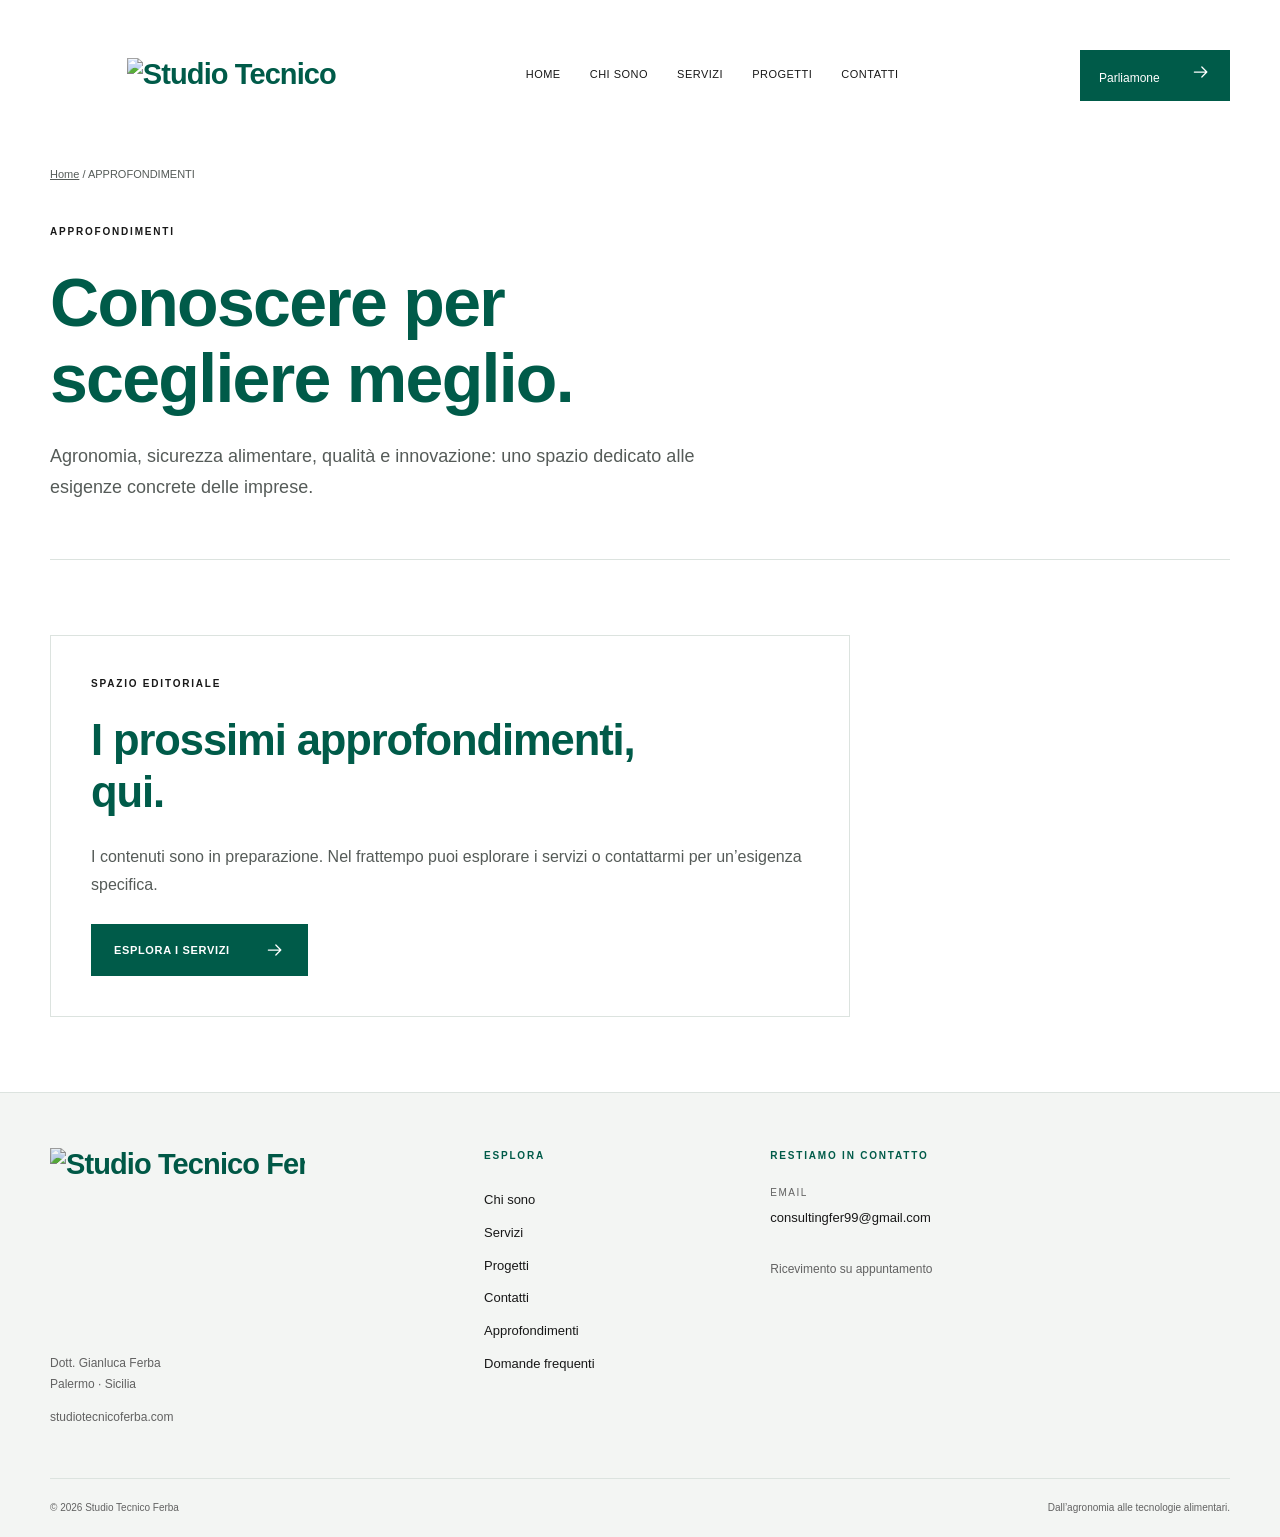
==== approfondimenti/index.html @ 1fe5cc08 "Add static page: approfondimenti" ====
<!doctype html><html lang="it"><head><meta charset="utf-8"><meta name="viewport" content="width=device-width,initial-scale=1"><title>Approfondimenti | Studio Tecnico Ferba</title><meta name="description" content="Studio Tecnico Ferba a Palermo: dall’agronomia alle tecnologie alimentari. Consulenza tecnica, HACCP, qualità, finanza agevolata e sviluppo di prodotto con il Dott. Gianluca Ferba."><meta name="robots" content="index,follow"><meta name="theme-color" content="#005b49"><link rel="icon" href="../media/ferba-icon.png" type="image/png"><link rel="stylesheet" href="../style.css"></head><body><a class="skip" href="#contenuto">Vai al contenuto</a><header><div class="header wrap"><a class="brand official-header" href="../" aria-label="Studio Tecnico Ferba — Home"><img class="brand-symbol" src="../media/ferba-simbolo.webp" alt=""><img class="brand-name" src="../media/ferba-nome.webp" alt="Studio Tecnico Ferba"></a><nav aria-label="Navigazione principale"><a href="../">Home</a><a href="../chi-sono/">Chi sono</a><a href="../servizi/">Servizi</a><a href="../progetti/">Progetti</a><a href="../contatti/">Contatti</a></nav><a class="header-cta" href="../contatti/">Parliamone <span aria-hidden="true"><svg class="arrow-icon" viewBox="0 0 24 24" fill="none" stroke="currentColor" stroke-width="1.5" stroke-linecap="round" stroke-linejoin="round" aria-hidden="true" focusable="false"><path d="M4 12h15m-6-6 6 6-6 6"/></svg></span></a><details class="mobile"><summary>Menu</summary><nav aria-label="Navigazione mobile"><a href="../">Home</a><a href="../chi-sono/">Chi sono</a><a href="../servizi/">Servizi</a><a href="../progetti/">Progetti</a><a href="../contatti/">Contatti</a><a href="../faq/">FAQ</a></nav></details></div></header><main id="contenuto"><section class="wrap intro"><div class="breadcrumb"><a href="../">Home</a> / APPROFONDIMENTI</div><span class="eyebrow">APPROFONDIMENTI</span><h1>Conoscere per<br>scegliere meglio.</h1><p>Agronomia, sicurezza alimentare, qualità e innovazione: uno spazio dedicato alle esigenze concrete delle imprese.</p></section><section class="wrap section compact"><div class="editorial-note"><span class="eyebrow">SPAZIO EDITORIALE</span><h2>I prossimi approfondimenti,<br>qui.</h2><p>I contenuti sono in preparazione. Nel frattempo puoi esplorare i servizi o contattarmi per un’esigenza specifica.</p><a class="button" href="../servizi/">Esplora i servizi <span aria-hidden="true"><svg class="arrow-icon" viewBox="0 0 24 24" fill="none" stroke="currentColor" stroke-width="1.5" stroke-linecap="round" stroke-linejoin="round" aria-hidden="true" focusable="false"><path d="M4 12h15m-6-6 6 6-6 6"/></svg></span></a></div></section></main><footer><div class="wrap foot"><div><a class="brand official-footer" href="../" aria-label="Studio Tecnico Ferba — Home"><img src="../media/ferba-logo.webp" width="720" height="509" alt="Studio Tecnico Ferba, studio agroalimentare. Agronomia, tecnologie alimentari e consulenza." loading="lazy"></a><p>Dott. Gianluca Ferba<br>Palermo · Sicilia</p><p class="site-domain">studiotecnicoferba.com</p></div><div><span class="eyebrow">ESPLORA</span><a class="" href="../chi-sono/">Chi sono</a><a class="" href="../servizi/">Servizi</a><a class="" href="../progetti/">Progetti</a><a class="" href="../contatti/">Contatti</a><a class="" href="./">Approfondimenti</a><a class="" href="../faq/">Domande frequenti</a></div><div><span class="eyebrow">RESTIAMO IN CONTATTO</span><span class="contact-label">EMAIL</span><a class="" href="mailto:consultingfer99@gmail.com">consultingfer99@gmail.com</a><p>Ricevimento su appuntamento</p></div></div><div class="wrap foot-bottom">© 2026 Studio Tecnico Ferba<span>Dall’agronomia alle tecnologie alimentari.</span></div></footer></body></html>
---- style.css ----
:root{--green:#181818;--ink:#181818;--paper:#ffffff;--gold:#181818;--line:#e4e4e4;--muted:#626262}*{box-sizing:border-box}body{margin:0;background:var(--paper);color:var(--ink);font-family:Arial,Helvetica,sans-serif;font-size:16px;line-height:1.65}a{color:inherit;text-decoration:none}a,summary{ -webkit-tap-highlight-color:transparent}a:focus-visible,summary:focus-visible{outline:3px solid var(--gold);outline-offset:6px}h1,h2,h3,p{margin:0}p{color:var(--muted)}p+p{margin-top:20px}h1,h2,h3{font-weight:500;line-height:1.12;letter-spacing:-.045em}h2{font-size:clamp(30px,3.5vw,46px)}h3{font-size:26px;letter-spacing:-.03em}.wrap{width:min(1180px,calc(100% - 96px));margin-inline:auto}.eyebrow{font-size:10px;font-weight:700;letter-spacing:.15em;display:block;line-height:1.6}.eyebrow+h2{margin-top:22px}header{border-bottom:1px solid var(--line)}.header{height:105px;display:flex;align-items:center;justify-content:space-between;gap:20px}.brand{font-size:29px;font-weight:600;letter-spacing:-1.2px;line-height:1.15;white-space:nowrap}.brand span{display:block;font-size:7px;letter-spacing:1.4px;margin-top:9px;font-weight:500}.header nav{display:flex;gap:25px;font-size:12px}.header nav a{padding:10px 0}.header nav a[aria-current]{border-bottom:1px solid var(--green)}.header-cta{font-size:12px;background:var(--green);color:white;padding:12px 21px}.header-cta span{margin-left:28px}.mobile{display:none}.hero{padding-top:60px}.dot{display:inline-block;width:6px;height:6px;background:var(--gold);border-radius:50%;margin-right:7px}.hero h1{font-size:clamp(90px,11.5vw,164px);letter-spacing:-.075em;line-height:.94;margin:35px 0 43px;color:var(--green);font-weight:500}.hero h1 em{font-family:Georgia,serif;font-weight:400;letter-spacing:-.065em}.hero-bottom{display:grid;grid-template-columns:1fr 1fr;gap:80px;align-items:start}.hero-bottom h2{font-size:27px;line-height:1.35;letter-spacing:-.025em}.hero-bottom p{font-size:15px;max-width:480px}.button{display:inline-flex;align-items:center;gap:35px;padding:16px 23px;background:var(--green);color:#fff;font-size:12px;font-weight:600;line-height:1.5}.button:hover,.header-cta:hover{background:#181818}.button span{font-size:18px}.hero-bottom .button{margin-top:25px}.text-link{display:inline-block;font-size:12px;font-weight:600;padding:12px 0;border-bottom:1px solid var(--line)}.hero-bottom .text-link{margin-left:24px}.hero-index{display:flex;gap:40px;border-top:1px solid var(--line);border-bottom:1px solid var(--line);padding:20px 0;margin-top:54px;font-size:9px;font-weight:600;letter-spacing:.13em}.index-end{margin-left:auto;color:var(--muted)}.section{padding-block:90px}.section-head{display:flex;justify-content:space-between;align-items:end;gap:60px;margin-bottom:40px}.section-head>p{max-width:300px;font-size:14px}.cards{display:grid;grid-template-columns:repeat(3,1fr);gap:18px}.service{border:1px solid var(--line);padding:30px;display:flex;flex-direction:column;min-height:340px;transition:background .2s,border-color .2s}.service:hover{background:#ffffff;border-color:var(--green)}.number{font-size:10px;letter-spacing:.12em;color:var(--muted)}.service h3{margin:30px 0 18px;max-width:240px}.service p{font-size:13px;line-height:1.8}.more{font-size:11px;margin-top:auto;padding-top:30px;display:flex;justify-content:space-between;align-items:center}.more b{font-size:23px;font-weight:400}.innovation{background:var(--green);color:var(--paper);padding:80px 0}.innovation p,.innovation .number{color:#dddddd}.innovation .eyebrow{color:#181818}.specialties{display:grid;grid-template-columns:1fr 1fr;gap:60px;margin-top:55px}.specialties>a{display:flex;gap:28px;border-top:1px solid #181818;padding-top:27px}.specialties h3{font-size:25px;line-height:1.25;margin-bottom:20px}.specialties h3 span{float:right;margin-left:20px}.specialties p{font-size:14px}.steps{display:grid;grid-template-columns:repeat(3,1fr);gap:45px}.steps>div{border-top:1px solid var(--line);padding-top:23px}.steps h3{margin:20px 0 15px}.steps p{font-size:14px}.profile{background:#ffffff;display:grid;grid-template-columns:1fr 1fr;gap:70px;padding:55px}.profile p{font-size:15px}.profile .text-link{margin-top:20px;border-color:#e4e4e4}.sectors{display:flex;flex-wrap:wrap;gap:12px}.sectors span{border:1px solid var(--line);border-radius:2px;padding:12px 20px;font-size:13px}.questions{display:grid;grid-template-columns:1fr 1.15fr;gap:80px;padding-top:0}.questions .text-link{margin-top:20px}.faq details{border-bottom:1px solid var(--line)}.faq summary{font-size:15px;cursor:pointer;list-style:none;padding:22px 0;display:flex;justify-content:space-between;gap:20px;line-height:1.5}.faq summary::-webkit-details-marker{display:none}.faq summary span{font-size:23px;font-weight:400}.faq details[open] summary span{transform:rotate(45deg)}.faq details p{padding:0 32px 22px 0;font-size:14px}.cta{border-top:1px solid var(--line);padding-block:70px;display:flex;justify-content:space-between;align-items:center;gap:40px}.cta p{margin-top:22px;font-size:14px}.cta .button{flex-shrink:0}footer{background:#181818;color:var(--paper);padding-top:55px}.foot{display:grid;grid-template-columns:1.4fr 1fr 1fr;gap:40px;padding-bottom:50px}.foot>div>a:not(.brand){display:block;font-size:13px;padding:5px 0}.foot .eyebrow{margin-bottom:20px;color:#dddddd}.foot p{font-size:12px;margin-top:25px;color:#dddddd}.foot-bottom{border-top:1px solid #181818;display:flex;justify-content:space-between;padding-block:20px;font-size:10px;color:#dddddd}.breadcrumb{font-size:11px;color:var(--muted);margin-bottom:40px}.breadcrumb a{text-decoration:underline}.intro{padding-top:30px;padding-bottom:65px;border-bottom:1px solid var(--line)}.intro h1{font-size:clamp(45px,6vw,80px);max-width:950px;color:var(--green);margin:24px 0}.intro>p{max-width:700px;font-size:18px}.compact{padding-top:60px}.detail{display:grid;grid-template-columns:1fr 1fr;gap:95px}.detail h2{margin-bottom:25px}.detail h3{margin-top:35px;margin-bottom:14px}.detail p{font-size:16px}.scope>div{display:flex;gap:24px;padding:23px 0;border-bottom:1px solid var(--line)}.scope>div span{font-size:11px;color:var(--muted);padding-top:5px}.scope>.eyebrow{margin-bottom:15px}.related{border-top:1px solid var(--line);padding-block:35px;display:flex;flex-wrap:wrap;gap:20px;align-items:center}.related h3{font-size:20px;margin-right:20px}.related a{font-size:12px;text-decoration:underline}.faq-page{max-width:850px;padding-block:55px 90px}.contact-grid{display:grid;grid-template-columns:1fr 1fr;gap:24px;margin-top:50px}.contact-card{background:var(--green);color:var(--paper);padding:38px}.contact-card:nth-child(2){background:#ffffff;color:var(--green)}.contact-card h2{font-size:27px;margin:35px 0 25px}.contact-card h2 span{float:right}.contact-card p{color:inherit;font-size:18px;overflow-wrap:anywhere}.editorial-note{padding:40px;background:#ffffff;max-width:800px}.editorial-note p{margin:25px 0}.skip{position:absolute;left:15px;top:-100px;background:white;padding:12px;z-index:10}.skip:focus{top:10px}@media(min-width:1500px){.hero{padding-top:80px}}@media(max-width:1050px){.header nav{gap:15px}.brand{font-size:25px}.brand span{font-size:6px}.header-cta{display:none}.hero-bottom{gap:35px}.hero-bottom .text-link{margin-left:0;display:table}.service{padding:24px}.wrap{width:calc(100% - 64px)}}@media(max-width:720px){.wrap{width:calc(100% - 40px)}.header{height:85px}.header>nav{display:none}.mobile{display:block;font-size:13px}.mobile summary{padding:12px;cursor:pointer}.mobile nav{position:absolute;top:76px;left:0;right:0;padding:25px;background:var(--paper);border-bottom:1px solid var(--line);z-index:5;flex-direction:column;gap:8px}.hero{padding-top:40px}.hero h1{font-size:clamp(76px,16vw,115px);margin:30px 0}.hero-bottom{grid-template-columns:1fr;gap:24px}.hero-bottom h2{font-size:24px}.hero-bottom p{font-size:15px}.hero-bottom .text-link{display:inline-block;margin-left:18px}.hero-index{gap:18px;font-size:8px;letter-spacing:.06em;margin-top:35px}.index-end{display:none}.section{padding-block:55px}.section-head{display:block;margin-bottom:30px}.section-head>p{margin-top:22px;max-width:100%}.cards,.specialties,.steps,.profile,.questions,.detail,.contact-grid{grid-template-columns:1fr}.cards{gap:15px}.service{min-height:285px;padding:25px}.service h3{max-width:none;margin-top:20px}.innovation{padding-block:55px}.specialties{gap:35px;margin-top:35px}.steps{gap:28px}.profile{gap:25px;padding:30px}.questions{gap:25px;padding-top:10px}.cta{padding-block:50px;display:block}.cta .button{margin-top:28px}.foot{grid-template-columns:1fr 1fr;gap:35px}.foot>div:first-child{grid-column:1/-1}.foot>div:last-child{overflow-wrap:anywhere}.intro h1{font-size:48px}.intro>p{font-size:16px}.intro{padding-bottom:40px}.breadcrumb{margin-bottom:28px;font-size:10px}.detail{gap:32px}.contact-card{padding:28px}.contact-card h2{font-size:24px}.contact-card p{font-size:16px}.related{padding-block:30px}.related h3{width:100%}.editorial-note{padding:28px}.faq-page{padding-block:30px 50px}}@media(prefers-reduced-motion:reduce){*{transition:none!important}}

/* Studio Tecnico Ferba — technical editorial identity */
.brand{font-size:26px;letter-spacing:-1px}.brand span{font-size:8px;letter-spacing:1.25px}.header nav{gap:22px}.hero{position:relative;background-image:linear-gradient(to right,rgba(0,0,0,.025) 1px,transparent 1px);background-size:calc(100% / 12) 100%}.hero h1{font-size:clamp(65px,7.8vw,104px);line-height:1.02;letter-spacing:-.06em;margin:32px 0 38px;font-weight:500}.hero h1 em{font-family:inherit;font-style:normal;font-weight:400;letter-spacing:inherit;color:#626262}.hero-bottom{padding-top:25px;border-top:1px solid var(--line)}.hero-bottom h2{font-size:25px}.hero-index{gap:28px;background:var(--paper)}.service{background:#fff;border-top:2px solid #181818}.service .number{font-family:monospace;color:#626262}.number{font-family:monospace}.dot{border-radius:0;background:#181818}.foot{grid-template-columns:1.2fr .75fr 1.4fr}.foot>div{min-width:0}.foot>div>a:not(.brand){overflow-wrap:anywhere}.foot .site-domain{margin-top:12px}.contact-label{display:block;font-size:10px;letter-spacing:.15em;color:#dddddd;margin-top:12px}.foot-bottom span{margin-left:20px;text-align:right}.contact-card p{font-size:17px;overflow-wrap:anywhere}.contact-card .eyebrow{letter-spacing:.1em}.intro h1{font-weight:500}.intro{background-image:linear-gradient(to right,rgba(0,0,0,.02) 1px,transparent 1px);background-size:calc(100% / 12) 100%}
@media(max-width:1050px){.brand{font-size:24px}.brand span{font-size:7px}.hero-index{gap:20px;letter-spacing:.06em}.hero-index .index-end{display:none}.foot{grid-template-columns:1fr 1fr}.foot>div:last-child{grid-column:1/-1}}
@media(max-width:720px){.brand{font-size:22px}.brand span{font-size:6.5px;letter-spacing:1px}.hero h1{font-size:clamp(38px,8.7vw,62px);line-height:1.08;letter-spacing:-.055em}.hero-bottom{padding-top:23px}.hero-bottom h2{font-size:23px}.hero-index{display:grid;grid-template-columns:1fr;gap:9px;font-size:9px;padding-block:17px}.hero-bottom .text-link{margin-left:0;display:table}.foot{grid-template-columns:1fr}.foot>div:first-child,.foot>div:last-child{grid-column:auto}.foot-bottom{gap:16px;font-size:9px}.foot-bottom span{max-width:155px}.contact-card p{font-size:16px}.hero{padding-top:32px}}

.contact-grid{grid-template-columns:1fr}.contact-grid .contact-card{max-width:760px;width:100%}

/* Service pictograms and geometric card framing */
.card-top{display:flex;align-items:flex-start;justify-content:space-between;gap:18px;position:relative;z-index:1}.card-top .number{font-size:9px;margin-top:8px;letter-spacing:.09em}.card-icon{display:inline-flex;align-items:center;justify-content:center;width:76px;height:76px;flex:0 0 76px;background:#ffffff;border:1px solid #e4e4e4;color:#181818;border-radius:18px 4px 18px 4px}.card-icon svg{width:44px;height:44px;display:block}.service{position:relative;overflow:hidden;min-height:390px}.service::before{content:"";position:absolute;width:145px;height:145px;border:1px solid #e4e4e4;border-radius:50%;top:-76px;right:-50px;pointer-events:none}.service::after{content:"";position:absolute;width:109px;height:109px;border:1px solid #ffffff;border-radius:50%;top:-58px;right:-32px;pointer-events:none}.service h3{margin-top:28px}.service:hover .card-icon{background:#ffffff;border-color:#e4e4e4}.specialties>a{position:relative;gap:24px}.specialty-symbol{display:flex;flex-direction:column;gap:16px;align-items:center}.specialties .card-icon{background:#181818;border-color:#181818;color:#dddddd}.specialties h3{margin-top:5px}.specialties .number{font-size:11px;color:#dddddd}.contact-card{position:relative;overflow:hidden}.contact-card>.card-icon{float:right;margin-left:20px;margin-bottom:16px;background:#181818;border-color:#181818;color:#dddddd}.contact-card .eyebrow{padding-top:10px}.contact-card h2{clear:both;padding-top:10px}.contact-card::after{content:"";position:absolute;width:220px;height:220px;border:1px solid #181818;border-radius:50%;right:-123px;bottom:-140px;pointer-events:none}
@media(max-width:720px){.service{min-height:340px}.card-icon{width:64px;height:64px;flex-basis:64px;border-radius:15px 4px 15px 4px}.card-icon svg{width:38px;height:38px}.specialties>a{gap:18px}.specialties h3{font-size:23px}.card-top .number{margin-top:6px}.contact-card>.card-icon{width:56px;height:56px;flex-basis:56px;margin-left:12px}.contact-card .eyebrow{font-size:9px;letter-spacing:.06em}}

/* Monochrome identity: white surfaces, restrained black details */
:root{--green:#181818;--ink:#181818;--paper:#ffffff;--gold:#181818;--line:#e4e4e4;--muted:#626262}
body,header,.hero,.intro,.profile,.editorial-note,.innovation,footer{background:#fff;color:#181818}.hero,.intro{background-image:none}.hero h1,.hero h1 em{color:#181818}.innovation{border-block:1px solid var(--line)}.innovation p,.innovation .number{color:var(--muted)}.innovation .eyebrow{color:#181818}.specialties>a{border-color:var(--line)}.specialties .card-icon,.card-icon,.contact-card>.card-icon{background:#fff;color:#181818;border-color:#d5d5d5}.specialties .number{color:var(--muted)}.service{border:1px solid #dedede;border-top:2px solid #181818}.service:hover{background:#fafafa;border-color:#bcbcbc}.service:hover .card-icon{background:#f6f6f6;border-color:#181818}.service .number{color:#626262}.service::before,.service::after{border-color:#ededed}.profile{border:1px solid var(--line)}.profile .text-link{border-color:var(--line)}.contact-card,.contact-card:nth-child(2){background:#fff;color:#181818;border:1px solid #dedede}.contact-card::after{border-color:#e8e8e8}.contact-card:hover{border-color:#181818}.foot .eyebrow,.foot p,.contact-label,.foot-bottom{color:#626262}.foot-bottom{border-color:var(--line)}footer{border-top:1px solid var(--line)}.button,.header-cta{background:#181818;color:#fff}.button:hover,.header-cta:hover{background:#363636}.dot{background:#181818}.editorial-note{border:1px solid var(--line)}

/* Forest-green accents on a clean white professional layout */
:root{--green:#234a3b;--ink:#202823;--gold:#234a3b;--muted:#5d6660;--line:#dfe5e0}
.brand,.hero h1,.hero h1 em,.intro h1,.section h2,.profile h2,.cta h2,.innovation h2{color:var(--green)}
.button,.header-cta{background:var(--green);color:#fff}.button:hover,.header-cta:hover{background:#17382b}
.dot{background:var(--green)}.header nav a[aria-current]{border-color:var(--green)}
.card-icon,.specialties .card-icon,.contact-card>.card-icon{color:var(--green);background:#f3f7f4;border-color:#d6e1d8}
.service{border-top-color:var(--green)}.service:hover{background:#fbfdfb;border-color:#91aa99}.service:hover .card-icon{background:#e9f1eb;border-color:#91aa99}
.service h3,.specialties h3,.contact-card h2,.more,.text-link{color:var(--green)}
.service::before,.service::after,.contact-card::after{border-color:#e5ece6}
.innovation{background:#f5f8f5}.innovation .eyebrow{color:var(--green)}.specialties>a{border-color:#d5e0d7}
.profile{border-left:3px solid var(--green)}.contact-card:hover{border-color:var(--green)}
footer{border-top:2px solid var(--green)}.foot .eyebrow{color:var(--green)}

/* Institutional composition inspired by the selected reference */
:root{--green:#005b49;--ink:#202020;--muted:#555b58;--line:#dce3df}
body{font-family:"Trebuchet MS",Arial,sans-serif;color:var(--ink);background:#fff;line-height:1.75}h1,h2,h3{letter-spacing:-.025em;font-weight:600}h2{font-size:clamp(32px,3.4vw,46px);line-height:1.2}p{color:var(--muted)}header{border:0;background:#fff}.header{height:150px}.brand{font-size:29px;font-weight:700;letter-spacing:-.9px}.brand span{font-family:Arial,sans-serif;font-size:8px;letter-spacing:1.6px}.header nav{gap:29px;text-transform:uppercase;font-size:11px;letter-spacing:.045em}.header-cta{padding:12px 19px}.button{background:var(--green);text-transform:uppercase;letter-spacing:.06em;font-size:11px;padding:16px 23px}.button:hover,.header-cta:hover{background:#003e32}.eyebrow{font-size:10px;letter-spacing:.18em}.hero-studio{width:calc(100% - 60px);max-width:1440px;margin:0 auto;display:grid;grid-template-columns:1fr 1fr;min-height:610px}.hero-message{background:var(--green);color:#fff;text-align:center;padding:75px 35px;display:flex;flex-direction:column;align-items:center;justify-content:center}.hero-message h1{font-size:clamp(40px,4.2vw,62px);line-height:1.13;letter-spacing:-.035em;color:#fff;margin:18px 0 0}.hero-message .eyebrow{color:#dbece7;font-size:11px;font-weight:400}.rule-mark{display:block;width:48px;height:8px;border-top:1px solid currentColor;border-bottom:1px solid currentColor;position:relative;margin:28px auto;color:var(--green)}.rule-mark::after{content:"";position:absolute;width:26px;height:1px;background:currentColor;bottom:-5px;left:11px}.hero-message .rule-mark{color:#b9d9ce}.hero-message p{color:#fff;font-size:18px;line-height:1.8}.hero-message .button{background:#fff;color:var(--green);margin-top:30px}.hero-message .button:hover{background:#edf5f1}.hero-competence{background:#f2f5f2;position:relative;display:flex;flex-direction:column;align-items:center;justify-content:center;text-align:center;padding:64px 36px;overflow:hidden}.hero-caption{position:absolute;top:27px;left:30px;right:30px;display:flex;justify-content:space-between;gap:20px;font-size:9px;letter-spacing:.12em;color:#446359}.competence-title{font-size:31px;line-height:1.3;color:var(--green);font-weight:600;letter-spacing:-.02em}.competence-diagram{display:flex;align-items:flex-start;width:100%;max-width:440px;margin:42px 0 30px}.competence-unit{flex:0 0 29%;min-width:0;display:flex;align-items:center;flex-direction:column}.competence-unit .card-icon{width:96px;height:96px;flex-basis:96px;border-radius:50%;background:#fff;border:1px solid #b7cec0;color:var(--green)}.competence-unit .card-icon svg{width:49px;height:49px}.diagram-link{height:1px;flex:1;background:#a6c1b2;position:relative;margin-top:48px}.diagram-link::after{content:"";width:5px;height:5px;background:var(--green);position:absolute;top:-2px;left:calc(50% - 2px);border-radius:50%}.diagram-label{font-family:Arial,sans-serif;font-size:9px;letter-spacing:.1em;line-height:1.6;font-weight:600;color:var(--green);margin-top:18px}.hero-note{font-size:14px;line-height:1.85}.hero-competence>.text-link{margin-top:18px}.studio-intro{padding:80px 0 65px;max-width:920px;text-align:center}.studio-intro h2{color:var(--green);margin-top:13px}.studio-intro p{text-align:left;font-size:16px;line-height:1.9}.studio-intro .text-link{margin-top:18px}.section-head{display:block;text-align:center;margin-bottom:45px}.section-head>p{max-width:720px;margin:22px auto 0;font-size:16px}.section-head h2:after{content:"";display:block;width:42px;border-top:1px solid var(--green);margin:23px auto 0}.section{padding-block:75px}.cards{gap:22px}.service{border:1px solid #dce3df;border-top:3px solid var(--green);padding:30px;background:#fff}.service h3{font-size:26px;font-weight:500}.service p{font-size:14px}.card-icon{background:#f4f7f4;color:var(--green);border-color:#d3e0d7}.card-top .number{font-family:Arial,sans-serif;letter-spacing:.08em}.innovation{background:var(--green);color:#fff;border:0;padding:75px 0}.innovation h2,.innovation h3,.innovation .eyebrow{color:#fff}.innovation p,.innovation .number{color:#d9e8e2}.innovation .section-head h2:after{border-color:#b3cfc2}.specialties>a{border-color:#7ba594}.specialties .card-icon{background:transparent;color:#fff;border-color:#7ba594}.steps h3{color:var(--green)}.steps>div{border-top:2px solid #ceddd4}.profile{background:#f4f6f4;border:0;border-left:4px solid var(--green)}.profile h2{font-size:36px}.sectors{justify-content:center}.sectors span{background:#fff;border-color:#d8e1db}.questions h2{font-size:36px}.cta{padding-block:70px}.cta h2{font-size:38px}footer{background:#f3f5f3;border-top:1px solid #dce3df}.intro{padding-top:15px;padding-bottom:55px}.intro h1{font-size:clamp(42px,5.4vw,68px);font-weight:600}.contact-card{border-top:3px solid var(--green)}
@media(max-width:1050px){.header{height:125px}.header nav{gap:19px}.brand{font-size:25px}.hero-studio{width:calc(100% - 40px);min-height:560px}.hero-message{padding:55px 22px}.hero-message h1{font-size:43px}.hero-competence{padding:65px 22px 40px}.competence-title{font-size:27px}.competence-unit .card-icon{width:76px;height:76px;flex-basis:76px}.competence-unit .card-icon svg{width:40px;height:40px}.diagram-link{margin-top:38px}.hero-caption{font-size:8px;left:20px;right:20px}.studio-intro{width:calc(100% - 80px)}}
@media(max-width:720px){.header{height:100px}.brand{font-size:23px}.brand span{font-size:7px;letter-spacing:1.1px}.mobile nav{top:90px}.hero-studio{width:calc(100% - 28px);grid-template-columns:1fr}.hero-message{padding:53px 20px}.hero-message h1{font-size:clamp(34px,8.4vw,49px)}.hero-message p{font-size:16px}.hero-message .eyebrow{font-size:10px}.hero-competence{padding:75px 22px 40px}.competence-title{font-size:27px}.competence-diagram{max-width:360px;margin:30px 0 25px}.competence-unit .card-icon{width:72px;height:72px;flex-basis:72px}.diagram-link{margin-top:36px}.diagram-label{font-size:8px}.hero-caption{font-size:8px}.studio-intro{width:calc(100% - 40px);padding:55px 0 35px}.studio-intro p{font-size:15px}.section{padding-block:50px}.section-head{margin-bottom:30px}.section-head>p{font-size:15px}.innovation{padding-block:55px}.service{min-height:350px;padding:25px}.profile{padding:30px;gap:25px}.profile h2,.questions h2,.cta h2{font-size:30px}.questions{padding-top:25px}.specialties h3{font-size:23px}.intro h1{font-size:42px}.cta{padding-block:50px}}

/* Shared professional SVG action arrows: no emoji or font glyphs. */
.arrow-icon{display:inline-block;width:20px;height:20px;min-width:20px;vertical-align:-4px;flex-shrink:0;overflow:visible}
.button>span,.header-cta>span,.more>b,.specialties h3>span,.contact-card h2>span{display:inline-flex;align-items:center;line-height:1}
.text-link .arrow-icon,.related a .arrow-icon{width:17px;height:17px;min-width:17px;margin-left:7px;vertical-align:-4px}

/* Homepage: preserve the complete illustrated plate at every viewport. */
.hero-studio{grid-template-columns:minmax(0,44fr) minmax(0,56fr);min-height:0;align-items:stretch}
.hero-message{padding:clamp(34px,4vw,62px) 20px}.hero-message h1{font-size:clamp(36px,4vw,60px)}
.ambiti-figure{margin:0;min-width:0;background:#f6f8f5;display:flex;flex-direction:column;justify-content:center}
.ambiti-head,.ambiti-figure figcaption{padding:17px clamp(16px,2.2vw,34px);background:#f6f8f5;color:#174c3d}
.ambiti-head{display:flex;align-items:center;justify-content:space-between;gap:12px}.ambiti-head>span:last-child{font-size:9px;letter-spacing:.1em}
.ambiti-figure img{display:block;width:100%;height:auto;aspect-ratio:3/2}
.ambiti-figure summary{display:flex;align-items:center;justify-content:space-between;gap:12px;cursor:pointer;list-style:none;font-size:14px;font-weight:600;min-height:44px}.ambiti-figure summary::-webkit-details-marker{display:none}.ambiti-figure summary::after{content:"";height:8px;width:8px;border:solid currentColor;border-width:0 1.5px 1.5px 0;transform:rotate(45deg);margin-right:4px}.ambiti-figure details[open] summary::after{transform:rotate(225deg)}
.ambiti-figure ul{padding:12px 0 0 20px;border-top:1px solid #d5dfd8;margin:8px 0 0;columns:2;column-gap:32px;font-size:15px;color:#223c31}.ambiti-figure li{break-inside:avoid;padding:3px 0}.ambiti-figure figcaption{padding-block:6px}
@media(max-width:760px){.hero-studio{grid-template-columns:1fr}.hero-message{padding:40px 18px}.hero-message h1{font-size:clamp(35px,8.2vw,49px)}.hero-message .rule-mark{margin-block:19px}.hero-message .button{margin-top:20px}.ambiti-head{padding:15px}.ambiti-head .eyebrow{font-size:9px}.ambiti-head>span:last-child{font-size:8px}.ambiti-figure ul{columns:1}.ambiti-figure figcaption{padding:5px 16px 10px}}

/* Il simbolo e il logotipo ufficiali, in disposizione orizzontale per la navigazione. */
.header .official-header{display:inline-flex;align-items:center;gap:clamp(8px,1vw,16px);min-width:0;max-width:100%}
.official-header img{display:block;object-fit:contain;mix-blend-mode:multiply}
.official-header .brand-symbol{width:clamp(43px,5vw,65px);height:auto}
.official-header .brand-name{width:clamp(145px,17vw,225px);height:auto}
.official-footer{display:inline-block;width:min(255px,100%);mix-blend-mode:multiply}
.official-footer img{display:block;width:100%;height:auto}
@media(max-width:720px){.header .official-header{gap:9px}.official-header .brand-name{width:clamp(134px,39vw,185px)}.official-footer{width:min(235px,100%)}}
.mobile summary{white-space:nowrap}.header .mobile{flex-shrink:0}
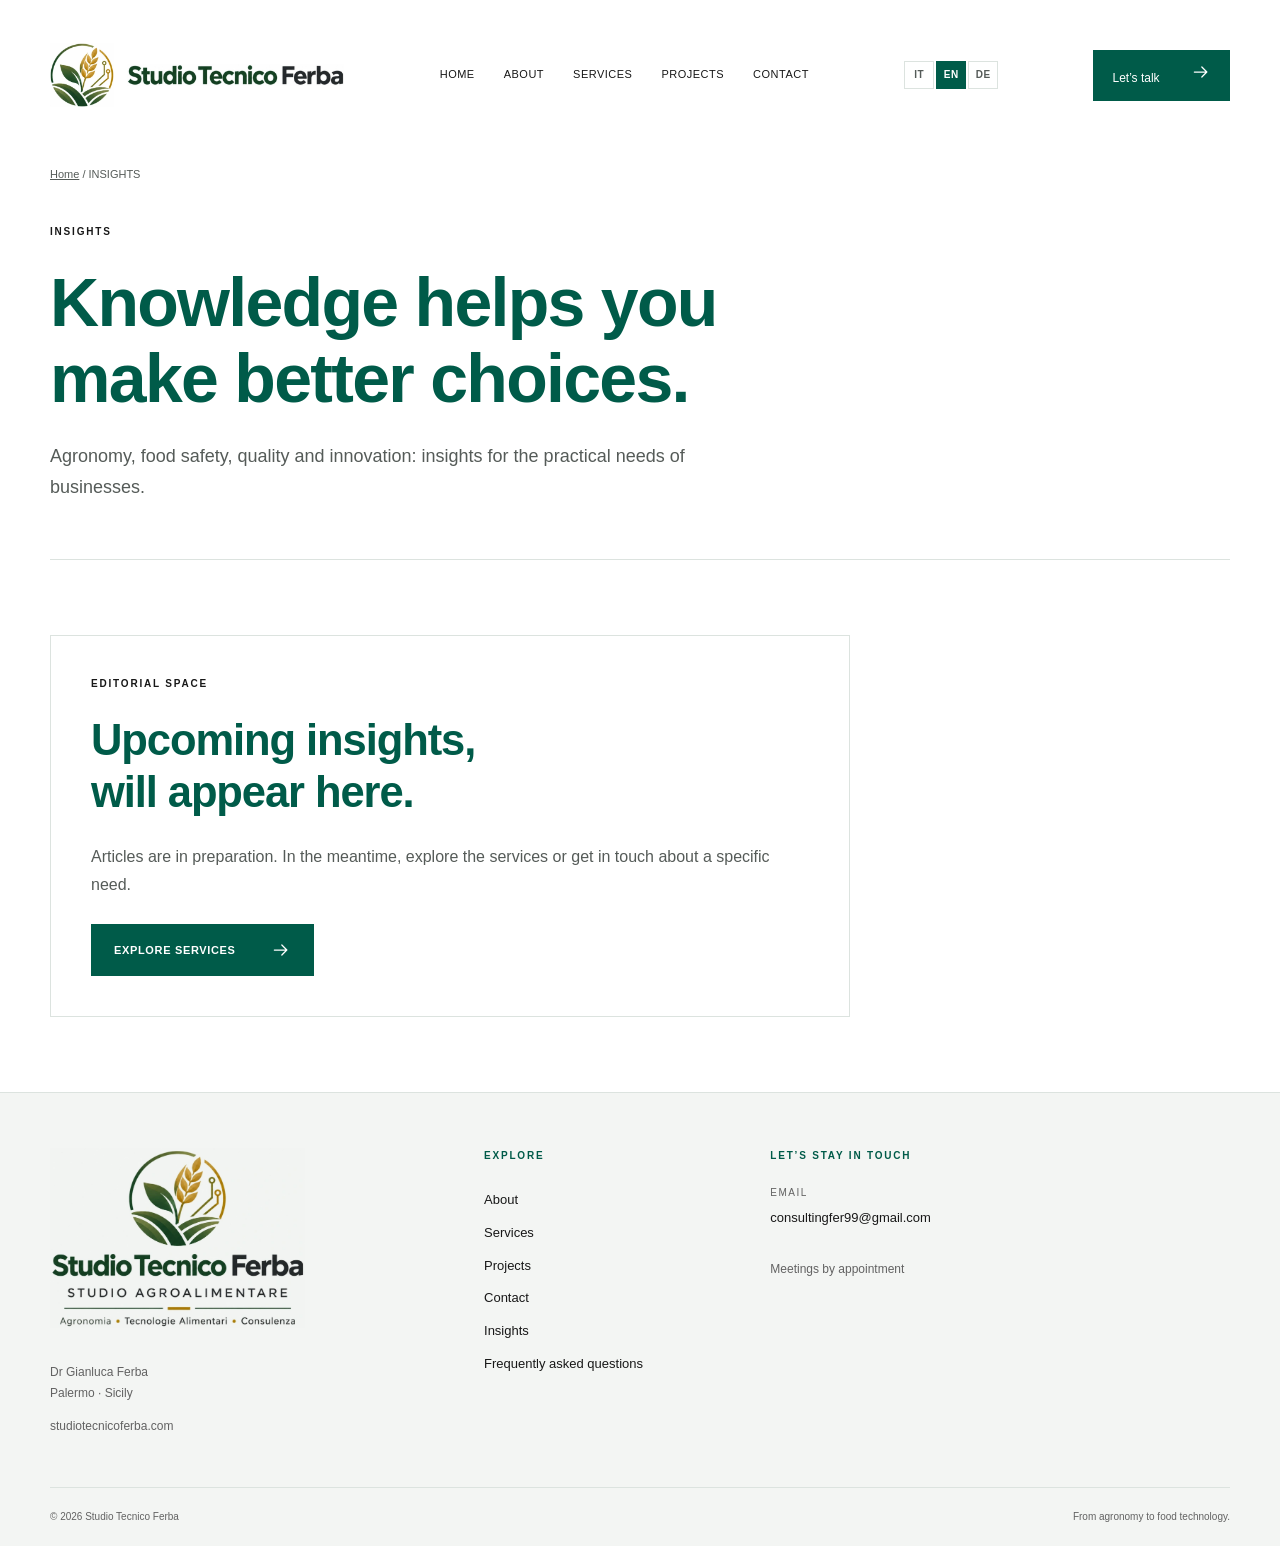
==== commit bd895450: "Add language support to approfondimenti page" ====
--- a/approfondimenti/index.html
+++ b/approfondimenti/index.html
@@ -1 +1 @@
-<!doctype html><html lang="it"><head><meta charset="utf-8"><meta name="viewport" content="width=device-width,initial-scale=1"><title>Approfondimenti | Studio Tecnico Ferba</title><meta name="description" content="Studio Tecnico Ferba a Palermo: dall’agronomia alle tecnologie alimentari. Consulenza tecnica, HACCP, qualità, finanza agevolata e sviluppo di prodotto con il Dott. Gianluca Ferba."><meta name="robots" content="index,follow"><meta name="theme-color" content="#005b49"><link rel="icon" href="../media/ferba-icon.png" type="image/png"><link rel="stylesheet" href="../style.css"></head><body><a class="skip" href="#contenuto">Vai al contenuto</a><header><div class="header wrap"><a class="brand official-header" href="../" aria-label="Studio Tecnico Ferba — Home"><img class="brand-symbol" src="../media/ferba-simbolo.webp" alt=""><img class="brand-name" src="../media/ferba-nome.webp" alt="Studio Tecnico Ferba"></a><nav aria-label="Navigazione principale"><a href="../">Home</a><a href="../chi-sono/">Chi sono</a><a href="../servizi/">Servizi</a><a href="../progetti/">Progetti</a><a href="../contatti/">Contatti</a></nav><a class="header-cta" href="../contatti/">Parliamone <span aria-hidden="true"><svg class="arrow-icon" viewBox="0 0 24 24" fill="none" stroke="currentColor" stroke-width="1.5" stroke-linecap="round" stroke-linejoin="round" aria-hidden="true" focusable="false"><path d="M4 12h15m-6-6 6 6-6 6"/></svg></span></a><details class="mobile"><summary>Menu</summary><nav aria-label="Navigazione mobile"><a href="../">Home</a><a href="../chi-sono/">Chi sono</a><a href="../servizi/">Servizi</a><a href="../progetti/">Progetti</a><a href="../contatti/">Contatti</a><a href="../faq/">FAQ</a></nav></details></div></header><main id="contenuto"><section class="wrap intro"><div class="breadcrumb"><a href="../">Home</a> / APPROFONDIMENTI</div><span class="eyebrow">APPROFONDIMENTI</span><h1>Conoscere per<br>scegliere meglio.</h1><p>Agronomia, sicurezza alimentare, qualità e innovazione: uno spazio dedicato alle esigenze concrete delle imprese.</p></section><section class="wrap section compact"><div class="editorial-note"><span class="eyebrow">SPAZIO EDITORIALE</span><h2>I prossimi approfondimenti,<br>qui.</h2><p>I contenuti sono in preparazione. Nel frattempo puoi esplorare i servizi o contattarmi per un’esigenza specifica.</p><a class="button" href="../servizi/">Esplora i servizi <span aria-hidden="true"><svg class="arrow-icon" viewBox="0 0 24 24" fill="none" stroke="currentColor" stroke-width="1.5" stroke-linecap="round" stroke-linejoin="round" aria-hidden="true" focusable="false"><path d="M4 12h15m-6-6 6 6-6 6"/></svg></span></a></div></section></main><footer><div class="wrap foot"><div><a class="brand official-footer" href="../" aria-label="Studio Tecnico Ferba — Home"><img src="../media/ferba-logo.webp" width="720" height="509" alt="Studio Tecnico Ferba, studio agroalimentare. Agronomia, tecnologie alimentari e consulenza." loading="lazy"></a><p>Dott. Gianluca Ferba<br>Palermo · Sicilia</p><p class="site-domain">studiotecnicoferba.com</p></div><div><span class="eyebrow">ESPLORA</span><a class="" href="../chi-sono/">Chi sono</a><a class="" href="../servizi/">Servizi</a><a class="" href="../progetti/">Progetti</a><a class="" href="../contatti/">Contatti</a><a class="" href="./">Approfondimenti</a><a class="" href="../faq/">Domande frequenti</a></div><div><span class="eyebrow">RESTIAMO IN CONTATTO</span><span class="contact-label">EMAIL</span><a class="" href="mailto:consultingfer99@gmail.com">consultingfer99@gmail.com</a><p>Ricevimento su appuntamento</p></div></div><div class="wrap foot-bottom">© 2026 Studio Tecnico Ferba<span>Dall’agronomia alle tecnologie alimentari.</span></div></footer></body></html>+<!doctype html><html lang="it"><head><meta charset="utf-8"><meta name="viewport" content="width=device-width,initial-scale=1"><title>Approfondimenti | Studio Tecnico Ferba</title><meta name="description" content="Studio Tecnico Ferba a Palermo: dall’agronomia alle tecnologie alimentari. Consulenza tecnica, HACCP, qualità, finanza agevolata e sviluppo di prodotto con il Dott. Gianluca Ferba."><meta name="robots" content="index,follow"><meta name="theme-color" content="#005b49"><link rel="icon" href="../media/ferba-icon.png" type="image/png"><link rel="stylesheet" href="../style.css"><script defer src="../language.js"></script></head><body><a class="skip" href="#contenuto">Vai al contenuto</a><header><div class="header wrap"><a class="brand official-header" href="../" aria-label="Studio Tecnico Ferba — Home"><img class="brand-symbol" src="../media/ferba-simbolo.webp" alt=""><img class="brand-name" src="../media/ferba-nome.webp" alt="Studio Tecnico Ferba"></a><nav aria-label="Navigazione principale"><a href="../">Home</a><a href="../chi-sono/">Chi sono</a><a href="../servizi/">Servizi</a><a href="../progetti/">Progetti</a><a href="../contatti/">Contatti</a></nav><a class="header-cta" href="../contatti/">Parliamone <span aria-hidden="true"><svg class="arrow-icon" viewBox="0 0 24 24" fill="none" stroke="currentColor" stroke-width="1.5" stroke-linecap="round" stroke-linejoin="round" aria-hidden="true" focusable="false"><path d="M4 12h15m-6-6 6 6-6 6"/></svg></span></a><details class="mobile"><summary>Menu</summary><nav aria-label="Navigazione mobile"><a href="../">Home</a><a href="../chi-sono/">Chi sono</a><a href="../servizi/">Servizi</a><a href="../progetti/">Progetti</a><a href="../contatti/">Contatti</a><a href="../faq/">FAQ</a></nav></details></div></header><main id="contenuto"><section class="wrap intro"><div class="breadcrumb"><a href="../">Home</a> / APPROFONDIMENTI</div><span class="eyebrow">APPROFONDIMENTI</span><h1>Conoscere per<br>scegliere meglio.</h1><p>Agronomia, sicurezza alimentare, qualità e innovazione: uno spazio dedicato alle esigenze concrete delle imprese.</p></section><section class="wrap section compact"><div class="editorial-note"><span class="eyebrow">SPAZIO EDITORIALE</span><h2>I prossimi approfondimenti,<br>qui.</h2><p>I contenuti sono in preparazione. Nel frattempo puoi esplorare i servizi o contattarmi per un’esigenza specifica.</p><a class="button" href="../servizi/">Esplora i servizi <span aria-hidden="true"><svg class="arrow-icon" viewBox="0 0 24 24" fill="none" stroke="currentColor" stroke-width="1.5" stroke-linecap="round" stroke-linejoin="round" aria-hidden="true" focusable="false"><path d="M4 12h15m-6-6 6 6-6 6"/></svg></span></a></div></section></main><footer><div class="wrap foot"><div><a class="brand official-footer" href="../" aria-label="Studio Tecnico Ferba — Home"><img src="../media/ferba-logo.webp" width="720" height="509" alt="Studio Tecnico Ferba, studio agroalimentare. Agronomia, tecnologie alimentari e consulenza." loading="lazy"></a><p>Dott. Gianluca Ferba<br>Palermo · Sicilia</p><p class="site-domain">studiotecnicoferba.com</p></div><div><span class="eyebrow">ESPLORA</span><a class="" href="../chi-sono/">Chi sono</a><a class="" href="../servizi/">Servizi</a><a class="" href="../progetti/">Progetti</a><a class="" href="../contatti/">Contatti</a><a class="" href="./">Approfondimenti</a><a class="" href="../faq/">Domande frequenti</a></div><div><span class="eyebrow">RESTIAMO IN CONTATTO</span><span class="contact-label">EMAIL</span><a class="" href="mailto:consultingfer99@gmail.com">consultingfer99@gmail.com</a><p>Ricevimento su appuntamento</p></div></div><div class="wrap foot-bottom">© 2026 Studio Tecnico Ferba<span>Dall’agronomia alle tecnologie alimentari.</span></div></footer></body></html>
--- a/style.css
+++ b/style.css
@@ -1,61 +1,94 @@
-:root{--green:#181818;--ink:#181818;--paper:#ffffff;--gold:#181818;--line:#e4e4e4;--muted:#626262}*{box-sizing:border-box}body{margin:0;background:var(--paper);color:var(--ink);font-family:Arial,Helvetica,sans-serif;font-size:16px;line-height:1.65}a{color:inherit;text-decoration:none}a,summary{ -webkit-tap-highlight-color:transparent}a:focus-visible,summary:focus-visible{outline:3px solid var(--gold);outline-offset:6px}h1,h2,h3,p{margin:0}p{color:var(--muted)}p+p{margin-top:20px}h1,h2,h3{font-weight:500;line-height:1.12;letter-spacing:-.045em}h2{font-size:clamp(30px,3.5vw,46px)}h3{font-size:26px;letter-spacing:-.03em}.wrap{width:min(1180px,calc(100% - 96px));margin-inline:auto}.eyebrow{font-size:10px;font-weight:700;letter-spacing:.15em;display:block;line-height:1.6}.eyebrow+h2{margin-top:22px}header{border-bottom:1px solid var(--line)}.header{height:105px;display:flex;align-items:center;justify-content:space-between;gap:20px}.brand{font-size:29px;font-weight:600;letter-spacing:-1.2px;line-height:1.15;white-space:nowrap}.brand span{display:block;font-size:7px;letter-spacing:1.4px;margin-top:9px;font-weight:500}.header nav{display:flex;gap:25px;font-size:12px}.header nav a{padding:10px 0}.header nav a[aria-current]{border-bottom:1px solid var(--green)}.header-cta{font-size:12px;background:var(--green);color:white;padding:12px 21px}.header-cta span{margin-left:28px}.mobile{display:none}.hero{padding-top:60px}.dot{display:inline-block;width:6px;height:6px;background:var(--gold);border-radius:50%;margin-right:7px}.hero h1{font-size:clamp(90px,11.5vw,164px);letter-spacing:-.075em;line-height:.94;margin:35px 0 43px;color:var(--green);font-weight:500}.hero h1 em{font-family:Georgia,serif;font-weight:400;letter-spacing:-.065em}.hero-bottom{display:grid;grid-template-columns:1fr 1fr;gap:80px;align-items:start}.hero-bottom h2{font-size:27px;line-height:1.35;letter-spacing:-.025em}.hero-bottom p{font-size:15px;max-width:480px}.button{display:inline-flex;align-items:center;gap:35px;padding:16px 23px;background:var(--green);color:#fff;font-size:12px;font-weight:600;line-height:1.5}.button:hover,.header-cta:hover{background:#181818}.button span{font-size:18px}.hero-bottom .button{margin-top:25px}.text-link{display:inline-block;font-size:12px;font-weight:600;padding:12px 0;border-bottom:1px solid var(--line)}.hero-bottom .text-link{margin-left:24px}.hero-index{display:flex;gap:40px;border-top:1px solid var(--line);border-bottom:1px solid var(--line);padding:20px 0;margin-top:54px;font-size:9px;font-weight:600;letter-spacing:.13em}.index-end{margin-left:auto;color:var(--muted)}.section{padding-block:90px}.section-head{display:flex;justify-content:space-between;align-items:end;gap:60px;margin-bottom:40px}.section-head>p{max-width:300px;font-size:14px}.cards{display:grid;grid-template-columns:repeat(3,1fr);gap:18px}.service{border:1px solid var(--line);padding:30px;display:flex;flex-direction:column;min-height:340px;transition:background .2s,border-color .2s}.service:hover{background:#ffffff;border-color:var(--green)}.number{font-size:10px;letter-spacing:.12em;color:var(--muted)}.service h3{margin:30px 0 18px;max-width:240px}.service p{font-size:13px;line-height:1.8}.more{font-size:11px;margin-top:auto;padding-top:30px;display:flex;justify-content:space-between;align-items:center}.more b{font-size:23px;font-weight:400}.innovation{background:var(--green);color:var(--paper);padding:80px 0}.innovation p,.innovation .number{color:#dddddd}.innovation .eyebrow{color:#181818}.specialties{display:grid;grid-template-columns:1fr 1fr;gap:60px;margin-top:55px}.specialties>a{display:flex;gap:28px;border-top:1px solid #181818;padding-top:27px}.specialties h3{font-size:25px;line-height:1.25;margin-bottom:20px}.specialties h3 span{float:right;margin-left:20px}.specialties p{font-size:14px}.steps{display:grid;grid-template-columns:repeat(3,1fr);gap:45px}.steps>div{border-top:1px solid var(--line);padding-top:23px}.steps h3{margin:20px 0 15px}.steps p{font-size:14px}.profile{background:#ffffff;display:grid;grid-template-columns:1fr 1fr;gap:70px;padding:55px}.profile p{font-size:15px}.profile .text-link{margin-top:20px;border-color:#e4e4e4}.sectors{display:flex;flex-wrap:wrap;gap:12px}.sectors span{border:1px solid var(--line);border-radius:2px;padding:12px 20px;font-size:13px}.questions{display:grid;grid-template-columns:1fr 1.15fr;gap:80px;padding-top:0}.questions .text-link{margin-top:20px}.faq details{border-bottom:1px solid var(--line)}.faq summary{font-size:15px;cursor:pointer;list-style:none;padding:22px 0;display:flex;justify-content:space-between;gap:20px;line-height:1.5}.faq summary::-webkit-details-marker{display:none}.faq summary span{font-size:23px;font-weight:400}.faq details[open] summary span{transform:rotate(45deg)}.faq details p{padding:0 32px 22px 0;font-size:14px}.cta{border-top:1px solid var(--line);padding-block:70px;display:flex;justify-content:space-between;align-items:center;gap:40px}.cta p{margin-top:22px;font-size:14px}.cta .button{flex-shrink:0}footer{background:#181818;color:var(--paper);padding-top:55px}.foot{display:grid;grid-template-columns:1.4fr 1fr 1fr;gap:40px;padding-bottom:50px}.foot>div>a:not(.brand){display:block;font-size:13px;padding:5px 0}.foot .eyebrow{margin-bottom:20px;color:#dddddd}.foot p{font-size:12px;margin-top:25px;color:#dddddd}.foot-bottom{border-top:1px solid #181818;display:flex;justify-content:space-between;padding-block:20px;font-size:10px;color:#dddddd}.breadcrumb{font-size:11px;color:var(--muted);margin-bottom:40px}.breadcrumb a{text-decoration:underline}.intro{padding-top:30px;padding-bottom:65px;border-bottom:1px solid var(--line)}.intro h1{font-size:clamp(45px,6vw,80px);max-width:950px;color:var(--green);margin:24px 0}.intro>p{max-width:700px;font-size:18px}.compact{padding-top:60px}.detail{display:grid;grid-template-columns:1fr 1fr;gap:95px}.detail h2{margin-bottom:25px}.detail h3{margin-top:35px;margin-bottom:14px}.detail p{font-size:16px}.scope>div{display:flex;gap:24px;padding:23px 0;border-bottom:1px solid var(--line)}.scope>div span{font-size:11px;color:var(--muted);padding-top:5px}.scope>.eyebrow{margin-bottom:15px}.related{border-top:1px solid var(--line);padding-block:35px;display:flex;flex-wrap:wrap;gap:20px;align-items:center}.related h3{font-size:20px;margin-right:20px}.related a{font-size:12px;text-decoration:underline}.faq-page{max-width:850px;padding-block:55px 90px}.contact-grid{display:grid;grid-template-columns:1fr 1fr;gap:24px;margin-top:50px}.contact-card{background:var(--green);color:var(--paper);padding:38px}.contact-card:nth-child(2){background:#ffffff;color:var(--green)}.contact-card h2{font-size:27px;margin:35px 0 25px}.contact-card h2 span{float:right}.contact-card p{color:inherit;font-size:18px;overflow-wrap:anywhere}.editorial-note{padding:40px;background:#ffffff;max-width:800px}.editorial-note p{margin:25px 0}.skip{position:absolute;left:15px;top:-100px;background:white;padding:12px;z-index:10}.skip:focus{top:10px}@media(min-width:1500px){.hero{padding-top:80px}}@media(max-width:1050px){.header nav{gap:15px}.brand{font-size:25px}.brand span{font-size:6px}.header-cta{display:none}.hero-bottom{gap:35px}.hero-bottom .text-link{margin-left:0;display:table}.service{padding:24px}.wrap{width:calc(100% - 64px)}}@media(max-width:720px){.wrap{width:calc(100% - 40px)}.header{height:85px}.header>nav{display:none}.mobile{display:block;font-size:13px}.mobile summary{padding:12px;cursor:pointer}.mobile nav{position:absolute;top:76px;left:0;right:0;padding:25px;background:var(--paper);border-bottom:1px solid var(--line);z-index:5;flex-direction:column;gap:8px}.hero{padding-top:40px}.hero h1{font-size:clamp(76px,16vw,115px);margin:30px 0}.hero-bottom{grid-template-columns:1fr;gap:24px}.hero-bottom h2{font-size:24px}.hero-bottom p{font-size:15px}.hero-bottom .text-link{display:inline-block;margin-left:18px}.hero-index{gap:18px;font-size:8px;letter-spacing:.06em;margin-top:35px}.index-end{display:none}.section{padding-block:55px}.section-head{display:block;margin-bottom:30px}.section-head>p{margin-top:22px;max-width:100%}.cards,.specialties,.steps,.profile,.questions,.detail,.contact-grid{grid-template-columns:1fr}.cards{gap:15px}.service{min-height:285px;padding:25px}.service h3{max-width:none;margin-top:20px}.innovation{padding-block:55px}.specialties{gap:35px;margin-top:35px}.steps{gap:28px}.profile{gap:25px;padding:30px}.questions{gap:25px;padding-top:10px}.cta{padding-block:50px;display:block}.cta .button{margin-top:28px}.foot{grid-template-columns:1fr 1fr;gap:35px}.foot>div:first-child{grid-column:1/-1}.foot>div:last-child{overflow-wrap:anywhere}.intro h1{font-size:48px}.intro>p{font-size:16px}.intro{padding-bottom:40px}.breadcrumb{margin-bottom:28px;font-size:10px}.detail{gap:32px}.contact-card{padding:28px}.contact-card h2{font-size:24px}.contact-card p{font-size:16px}.related{padding-block:30px}.related h3{width:100%}.editorial-note{padding:28px}.faq-page{padding-block:30px 50px}}@media(prefers-reduced-motion:reduce){*{transition:none!important}}
-
-/* Studio Tecnico Ferba — technical editorial identity */
-.brand{font-size:26px;letter-spacing:-1px}.brand span{font-size:8px;letter-spacing:1.25px}.header nav{gap:22px}.hero{position:relative;background-image:linear-gradient(to right,rgba(0,0,0,.025) 1px,transparent 1px);background-size:calc(100% / 12) 100%}.hero h1{font-size:clamp(65px,7.8vw,104px);line-height:1.02;letter-spacing:-.06em;margin:32px 0 38px;font-weight:500}.hero h1 em{font-family:inherit;font-style:normal;font-weight:400;letter-spacing:inherit;color:#626262}.hero-bottom{padding-top:25px;border-top:1px solid var(--line)}.hero-bottom h2{font-size:25px}.hero-index{gap:28px;background:var(--paper)}.service{background:#fff;border-top:2px solid #181818}.service .number{font-family:monospace;color:#626262}.number{font-family:monospace}.dot{border-radius:0;background:#181818}.foot{grid-template-columns:1.2fr .75fr 1.4fr}.foot>div{min-width:0}.foot>div>a:not(.brand){overflow-wrap:anywhere}.foot .site-domain{margin-top:12px}.contact-label{display:block;font-size:10px;letter-spacing:.15em;color:#dddddd;margin-top:12px}.foot-bottom span{margin-left:20px;text-align:right}.contact-card p{font-size:17px;overflow-wrap:anywhere}.contact-card .eyebrow{letter-spacing:.1em}.intro h1{font-weight:500}.intro{background-image:linear-gradient(to right,rgba(0,0,0,.02) 1px,transparent 1px);background-size:calc(100% / 12) 100%}
-@media(max-width:1050px){.brand{font-size:24px}.brand span{font-size:7px}.hero-index{gap:20px;letter-spacing:.06em}.hero-index .index-end{display:none}.foot{grid-template-columns:1fr 1fr}.foot>div:last-child{grid-column:1/-1}}
-@media(max-width:720px){.brand{font-size:22px}.brand span{font-size:6.5px;letter-spacing:1px}.hero h1{font-size:clamp(38px,8.7vw,62px);line-height:1.08;letter-spacing:-.055em}.hero-bottom{padding-top:23px}.hero-bottom h2{font-size:23px}.hero-index{display:grid;grid-template-columns:1fr;gap:9px;font-size:9px;padding-block:17px}.hero-bottom .text-link{margin-left:0;display:table}.foot{grid-template-columns:1fr}.foot>div:first-child,.foot>div:last-child{grid-column:auto}.foot-bottom{gap:16px;font-size:9px}.foot-bottom span{max-width:155px}.contact-card p{font-size:16px}.hero{padding-top:32px}}
-
-.contact-grid{grid-template-columns:1fr}.contact-grid .contact-card{max-width:760px;width:100%}
-
-/* Service pictograms and geometric card framing */
-.card-top{display:flex;align-items:flex-start;justify-content:space-between;gap:18px;position:relative;z-index:1}.card-top .number{font-size:9px;margin-top:8px;letter-spacing:.09em}.card-icon{display:inline-flex;align-items:center;justify-content:center;width:76px;height:76px;flex:0 0 76px;background:#ffffff;border:1px solid #e4e4e4;color:#181818;border-radius:18px 4px 18px 4px}.card-icon svg{width:44px;height:44px;display:block}.service{position:relative;overflow:hidden;min-height:390px}.service::before{content:"";position:absolute;width:145px;height:145px;border:1px solid #e4e4e4;border-radius:50%;top:-76px;right:-50px;pointer-events:none}.service::after{content:"";position:absolute;width:109px;height:109px;border:1px solid #ffffff;border-radius:50%;top:-58px;right:-32px;pointer-events:none}.service h3{margin-top:28px}.service:hover .card-icon{background:#ffffff;border-color:#e4e4e4}.specialties>a{position:relative;gap:24px}.specialty-symbol{display:flex;flex-direction:column;gap:16px;align-items:center}.specialties .card-icon{background:#181818;border-color:#181818;color:#dddddd}.specialties h3{margin-top:5px}.specialties .number{font-size:11px;color:#dddddd}.contact-card{position:relative;overflow:hidden}.contact-card>.card-icon{float:right;margin-left:20px;margin-bottom:16px;background:#181818;border-color:#181818;color:#dddddd}.contact-card .eyebrow{padding-top:10px}.contact-card h2{clear:both;padding-top:10px}.contact-card::after{content:"";position:absolute;width:220px;height:220px;border:1px solid #181818;border-radius:50%;right:-123px;bottom:-140px;pointer-events:none}
-@media(max-width:720px){.service{min-height:340px}.card-icon{width:64px;height:64px;flex-basis:64px;border-radius:15px 4px 15px 4px}.card-icon svg{width:38px;height:38px}.specialties>a{gap:18px}.specialties h3{font-size:23px}.card-top .number{margin-top:6px}.contact-card>.card-icon{width:56px;height:56px;flex-basis:56px;margin-left:12px}.contact-card .eyebrow{font-size:9px;letter-spacing:.06em}}
-
-/* Monochrome identity: white surfaces, restrained black details */
-:root{--green:#181818;--ink:#181818;--paper:#ffffff;--gold:#181818;--line:#e4e4e4;--muted:#626262}
-body,header,.hero,.intro,.profile,.editorial-note,.innovation,footer{background:#fff;color:#181818}.hero,.intro{background-image:none}.hero h1,.hero h1 em{color:#181818}.innovation{border-block:1px solid var(--line)}.innovation p,.innovation .number{color:var(--muted)}.innovation .eyebrow{color:#181818}.specialties>a{border-color:var(--line)}.specialties .card-icon,.card-icon,.contact-card>.card-icon{background:#fff;color:#181818;border-color:#d5d5d5}.specialties .number{color:var(--muted)}.service{border:1px solid #dedede;border-top:2px solid #181818}.service:hover{background:#fafafa;border-color:#bcbcbc}.service:hover .card-icon{background:#f6f6f6;border-color:#181818}.service .number{color:#626262}.service::before,.service::after{border-color:#ededed}.profile{border:1px solid var(--line)}.profile .text-link{border-color:var(--line)}.contact-card,.contact-card:nth-child(2){background:#fff;color:#181818;border:1px solid #dedede}.contact-card::after{border-color:#e8e8e8}.contact-card:hover{border-color:#181818}.foot .eyebrow,.foot p,.contact-label,.foot-bottom{color:#626262}.foot-bottom{border-color:var(--line)}footer{border-top:1px solid var(--line)}.button,.header-cta{background:#181818;color:#fff}.button:hover,.header-cta:hover{background:#363636}.dot{background:#181818}.editorial-note{border:1px solid var(--line)}
-
-/* Forest-green accents on a clean white professional layout */
-:root{--green:#234a3b;--ink:#202823;--gold:#234a3b;--muted:#5d6660;--line:#dfe5e0}
-.brand,.hero h1,.hero h1 em,.intro h1,.section h2,.profile h2,.cta h2,.innovation h2{color:var(--green)}
-.button,.header-cta{background:var(--green);color:#fff}.button:hover,.header-cta:hover{background:#17382b}
-.dot{background:var(--green)}.header nav a[aria-current]{border-color:var(--green)}
-.card-icon,.specialties .card-icon,.contact-card>.card-icon{color:var(--green);background:#f3f7f4;border-color:#d6e1d8}
-.service{border-top-color:var(--green)}.service:hover{background:#fbfdfb;border-color:#91aa99}.service:hover .card-icon{background:#e9f1eb;border-color:#91aa99}
-.service h3,.specialties h3,.contact-card h2,.more,.text-link{color:var(--green)}
-.service::before,.service::after,.contact-card::after{border-color:#e5ece6}
-.innovation{background:#f5f8f5}.innovation .eyebrow{color:var(--green)}.specialties>a{border-color:#d5e0d7}
-.profile{border-left:3px solid var(--green)}.contact-card:hover{border-color:var(--green)}
-footer{border-top:2px solid var(--green)}.foot .eyebrow{color:var(--green)}
-
-/* Institutional composition inspired by the selected reference */
-:root{--green:#005b49;--ink:#202020;--muted:#555b58;--line:#dce3df}
-body{font-family:"Trebuchet MS",Arial,sans-serif;color:var(--ink);background:#fff;line-height:1.75}h1,h2,h3{letter-spacing:-.025em;font-weight:600}h2{font-size:clamp(32px,3.4vw,46px);line-height:1.2}p{color:var(--muted)}header{border:0;background:#fff}.header{height:150px}.brand{font-size:29px;font-weight:700;letter-spacing:-.9px}.brand span{font-family:Arial,sans-serif;font-size:8px;letter-spacing:1.6px}.header nav{gap:29px;text-transform:uppercase;font-size:11px;letter-spacing:.045em}.header-cta{padding:12px 19px}.button{background:var(--green);text-transform:uppercase;letter-spacing:.06em;font-size:11px;padding:16px 23px}.button:hover,.header-cta:hover{background:#003e32}.eyebrow{font-size:10px;letter-spacing:.18em}.hero-studio{width:calc(100% - 60px);max-width:1440px;margin:0 auto;display:grid;grid-template-columns:1fr 1fr;min-height:610px}.hero-message{background:var(--green);color:#fff;text-align:center;padding:75px 35px;display:flex;flex-direction:column;align-items:center;justify-content:center}.hero-message h1{font-size:clamp(40px,4.2vw,62px);line-height:1.13;letter-spacing:-.035em;color:#fff;margin:18px 0 0}.hero-message .eyebrow{color:#dbece7;font-size:11px;font-weight:400}.rule-mark{display:block;width:48px;height:8px;border-top:1px solid currentColor;border-bottom:1px solid currentColor;position:relative;margin:28px auto;color:var(--green)}.rule-mark::after{content:"";position:absolute;width:26px;height:1px;background:currentColor;bottom:-5px;left:11px}.hero-message .rule-mark{color:#b9d9ce}.hero-message p{color:#fff;font-size:18px;line-height:1.8}.hero-message .button{background:#fff;color:var(--green);margin-top:30px}.hero-message .button:hover{background:#edf5f1}.hero-competence{background:#f2f5f2;position:relative;display:flex;flex-direction:column;align-items:center;justify-content:center;text-align:center;padding:64px 36px;overflow:hidden}.hero-caption{position:absolute;top:27px;left:30px;right:30px;display:flex;justify-content:space-between;gap:20px;font-size:9px;letter-spacing:.12em;color:#446359}.competence-title{font-size:31px;line-height:1.3;color:var(--green);font-weight:600;letter-spacing:-.02em}.competence-diagram{display:flex;align-items:flex-start;width:100%;max-width:440px;margin:42px 0 30px}.competence-unit{flex:0 0 29%;min-width:0;display:flex;align-items:center;flex-direction:column}.competence-unit .card-icon{width:96px;height:96px;flex-basis:96px;border-radius:50%;background:#fff;border:1px solid #b7cec0;color:var(--green)}.competence-unit .card-icon svg{width:49px;height:49px}.diagram-link{height:1px;flex:1;background:#a6c1b2;position:relative;margin-top:48px}.diagram-link::after{content:"";width:5px;height:5px;background:var(--green);position:absolute;top:-2px;left:calc(50% - 2px);border-radius:50%}.diagram-label{font-family:Arial,sans-serif;font-size:9px;letter-spacing:.1em;line-height:1.6;font-weight:600;color:var(--green);margin-top:18px}.hero-note{font-size:14px;line-height:1.85}.hero-competence>.text-link{margin-top:18px}.studio-intro{padding:80px 0 65px;max-width:920px;text-align:center}.studio-intro h2{color:var(--green);margin-top:13px}.studio-intro p{text-align:left;font-size:16px;line-height:1.9}.studio-intro .text-link{margin-top:18px}.section-head{display:block;text-align:center;margin-bottom:45px}.section-head>p{max-width:720px;margin:22px auto 0;font-size:16px}.section-head h2:after{content:"";display:block;width:42px;border-top:1px solid var(--green);margin:23px auto 0}.section{padding-block:75px}.cards{gap:22px}.service{border:1px solid #dce3df;border-top:3px solid var(--green);padding:30px;background:#fff}.service h3{font-size:26px;font-weight:500}.service p{font-size:14px}.card-icon{background:#f4f7f4;color:var(--green);border-color:#d3e0d7}.card-top .number{font-family:Arial,sans-serif;letter-spacing:.08em}.innovation{background:var(--green);color:#fff;border:0;padding:75px 0}.innovation h2,.innovation h3,.innovation .eyebrow{color:#fff}.innovation p,.innovation .number{color:#d9e8e2}.innovation .section-head h2:after{border-color:#b3cfc2}.specialties>a{border-color:#7ba594}.specialties .card-icon{background:transparent;color:#fff;border-color:#7ba594}.steps h3{color:var(--green)}.steps>div{border-top:2px solid #ceddd4}.profile{background:#f4f6f4;border:0;border-left:4px solid var(--green)}.profile h2{font-size:36px}.sectors{justify-content:center}.sectors span{background:#fff;border-color:#d8e1db}.questions h2{font-size:36px}.cta{padding-block:70px}.cta h2{font-size:38px}footer{background:#f3f5f3;border-top:1px solid #dce3df}.intro{padding-top:15px;padding-bottom:55px}.intro h1{font-size:clamp(42px,5.4vw,68px);font-weight:600}.contact-card{border-top:3px solid var(--green)}
-@media(max-width:1050px){.header{height:125px}.header nav{gap:19px}.brand{font-size:25px}.hero-studio{width:calc(100% - 40px);min-height:560px}.hero-message{padding:55px 22px}.hero-message h1{font-size:43px}.hero-competence{padding:65px 22px 40px}.competence-title{font-size:27px}.competence-unit .card-icon{width:76px;height:76px;flex-basis:76px}.competence-unit .card-icon svg{width:40px;height:40px}.diagram-link{margin-top:38px}.hero-caption{font-size:8px;left:20px;right:20px}.studio-intro{width:calc(100% - 80px)}}
-@media(max-width:720px){.header{height:100px}.brand{font-size:23px}.brand span{font-size:7px;letter-spacing:1.1px}.mobile nav{top:90px}.hero-studio{width:calc(100% - 28px);grid-template-columns:1fr}.hero-message{padding:53px 20px}.hero-message h1{font-size:clamp(34px,8.4vw,49px)}.hero-message p{font-size:16px}.hero-message .eyebrow{font-size:10px}.hero-competence{padding:75px 22px 40px}.competence-title{font-size:27px}.competence-diagram{max-width:360px;margin:30px 0 25px}.competence-unit .card-icon{width:72px;height:72px;flex-basis:72px}.diagram-link{margin-top:36px}.diagram-label{font-size:8px}.hero-caption{font-size:8px}.studio-intro{width:calc(100% - 40px);padding:55px 0 35px}.studio-intro p{font-size:15px}.section{padding-block:50px}.section-head{margin-bottom:30px}.section-head>p{font-size:15px}.innovation{padding-block:55px}.service{min-height:350px;padding:25px}.profile{padding:30px;gap:25px}.profile h2,.questions h2,.cta h2{font-size:30px}.questions{padding-top:25px}.specialties h3{font-size:23px}.intro h1{font-size:42px}.cta{padding-block:50px}}
-
-/* Shared professional SVG action arrows: no emoji or font glyphs. */
-.arrow-icon{display:inline-block;width:20px;height:20px;min-width:20px;vertical-align:-4px;flex-shrink:0;overflow:visible}
-.button>span,.header-cta>span,.more>b,.specialties h3>span,.contact-card h2>span{display:inline-flex;align-items:center;line-height:1}
-.text-link .arrow-icon,.related a .arrow-icon{width:17px;height:17px;min-width:17px;margin-left:7px;vertical-align:-4px}
-
-/* Homepage: preserve the complete illustrated plate at every viewport. */
-.hero-studio{grid-template-columns:minmax(0,44fr) minmax(0,56fr);min-height:0;align-items:stretch}
-.hero-message{padding:clamp(34px,4vw,62px) 20px}.hero-message h1{font-size:clamp(36px,4vw,60px)}
-.ambiti-figure{margin:0;min-width:0;background:#f6f8f5;display:flex;flex-direction:column;justify-content:center}
-.ambiti-head,.ambiti-figure figcaption{padding:17px clamp(16px,2.2vw,34px);background:#f6f8f5;color:#174c3d}
-.ambiti-head{display:flex;align-items:center;justify-content:space-between;gap:12px}.ambiti-head>span:last-child{font-size:9px;letter-spacing:.1em}
-.ambiti-figure img{display:block;width:100%;height:auto;aspect-ratio:3/2}
-.ambiti-figure summary{display:flex;align-items:center;justify-content:space-between;gap:12px;cursor:pointer;list-style:none;font-size:14px;font-weight:600;min-height:44px}.ambiti-figure summary::-webkit-details-marker{display:none}.ambiti-figure summary::after{content:"";height:8px;width:8px;border:solid currentColor;border-width:0 1.5px 1.5px 0;transform:rotate(45deg);margin-right:4px}.ambiti-figure details[open] summary::after{transform:rotate(225deg)}
-.ambiti-figure ul{padding:12px 0 0 20px;border-top:1px solid #d5dfd8;margin:8px 0 0;columns:2;column-gap:32px;font-size:15px;color:#223c31}.ambiti-figure li{break-inside:avoid;padding:3px 0}.ambiti-figure figcaption{padding-block:6px}
-@media(max-width:760px){.hero-studio{grid-template-columns:1fr}.hero-message{padding:40px 18px}.hero-message h1{font-size:clamp(35px,8.2vw,49px)}.hero-message .rule-mark{margin-block:19px}.hero-message .button{margin-top:20px}.ambiti-head{padding:15px}.ambiti-head .eyebrow{font-size:9px}.ambiti-head>span:last-child{font-size:8px}.ambiti-figure ul{columns:1}.ambiti-figure figcaption{padding:5px 16px 10px}}
-
-/* Il simbolo e il logotipo ufficiali, in disposizione orizzontale per la navigazione. */
-.header .official-header{display:inline-flex;align-items:center;gap:clamp(8px,1vw,16px);min-width:0;max-width:100%}
-.official-header img{display:block;object-fit:contain;mix-blend-mode:multiply}
-.official-header .brand-symbol{width:clamp(43px,5vw,65px);height:auto}
-.official-header .brand-name{width:clamp(145px,17vw,225px);height:auto}
-.official-footer{display:inline-block;width:min(255px,100%);mix-blend-mode:multiply}
-.official-footer img{display:block;width:100%;height:auto}
-@media(max-width:720px){.header .official-header{gap:9px}.official-header .brand-name{width:clamp(134px,39vw,185px)}.official-footer{width:min(235px,100%)}}
-.mobile summary{white-space:nowrap}.header .mobile{flex-shrink:0}
+:root{--green:#181818;--ink:#181818;--paper:#ffffff;--gold:#181818;--line:#e4e4e4;--muted:#626262}*{box-sizing:border-box}body{margin:0;background:var(--paper);color:var(--ink);font-family:Arial,Helvetica,sans-serif;font-size:16px;line-height:1.65}a{color:inherit;text-decoration:none}a,summary{ -webkit-tap-highlight-color:transparent}a:focus-visible,summary:focus-visible{outline:3px solid var(--gold);outline-offset:6px}h1,h2,h3,p{margin:0}p{color:var(--muted)}p+p{margin-top:20px}h1,h2,h3{font-weight:500;line-height:1.12;letter-spacing:-.045em}h2{font-size:clamp(30px,3.5vw,46px)}h3{font-size:26px;letter-spacing:-.03em}.wrap{width:min(1180px,calc(100% - 96px));margin-inline:auto}.eyebrow{font-size:10px;font-weight:700;letter-spacing:.15em;display:block;line-height:1.6}.eyebrow+h2{margin-top:22px}header{border-bottom:1px solid var(--line)}.header{height:105px;display:flex;align-items:center;justify-content:space-between;gap:20px}.brand{font-size:29px;font-weight:600;letter-spacing:-1.2px;line-height:1.15;white-space:nowrap}.brand span{display:block;font-size:7px;letter-spacing:1.4px;margin-top:9px;font-weight:500}.header nav{display:flex;gap:25px;font-size:12px}.header nav a{padding:10px 0}.header nav a[aria-current]{border-bottom:1px solid var(--green)}.header-cta{font-size:12px;background:var(--green);color:white;padding:12px 21px}.header-cta span{margin-left:28px}.mobile{display:none}.hero{padding-top:60px}.dot{display:inline-block;width:6px;height:6px;background:var(--gold);border-radius:50%;margin-right:7px}.hero h1{font-size:clamp(90px,11.5vw,164px);letter-spacing:-.075em;line-height:.94;margin:35px 0 43px;color:var(--green);font-weight:500}.hero h1 em{font-family:Georgia,serif;font-weight:400;letter-spacing:-.065em}.hero-bottom{display:grid;grid-template-columns:1fr 1fr;gap:80px;align-items:start}.hero-bottom h2{font-size:27px;line-height:1.35;letter-spacing:-.025em}.hero-bottom p{font-size:15px;max-width:480px}.button{display:inline-flex;align-items:center;gap:35px;padding:16px 23px;background:var(--green);color:#fff;font-size:12px;font-weight:600;line-height:1.5}.button:hover,.header-cta:hover{background:#181818}.button span{font-size:18px}.hero-bottom .button{margin-top:25px}.text-link{display:inline-block;font-size:12px;font-weight:600;padding:12px 0;border-bottom:1px solid var(--line)}.hero-bottom .text-link{margin-left:24px}.hero-index{display:flex;gap:40px;border-top:1px solid var(--line);border-bottom:1px solid var(--line);padding:20px 0;margin-top:54px;font-size:9px;font-weight:600;letter-spacing:.13em}.index-end{margin-left:auto;color:var(--muted)}.section{padding-block:90px}.section-head{display:flex;justify-content:space-between;align-items:end;gap:60px;margin-bottom:40px}.section-head>p{max-width:300px;font-size:14px}.cards{display:grid;grid-template-columns:repeat(3,1fr);gap:18px}.service{border:1px solid var(--line);padding:30px;display:flex;flex-direction:column;min-height:340px;transition:background .2s,border-color .2s}.service:hover{background:#ffffff;border-color:var(--green)}.number{font-size:10px;letter-spacing:.12em;color:var(--muted)}.service h3{margin:30px 0 18px;max-width:240px}.service p{font-size:13px;line-height:1.8}.more{font-size:11px;margin-top:auto;padding-top:30px;display:flex;justify-content:space-between;align-items:center}.more b{font-size:23px;font-weight:400}.innovation{background:var(--green);color:var(--paper);padding:80px 0}.innovation p,.innovation .number{color:#dddddd}.innovation .eyebrow{color:#181818}.specialties{display:grid;grid-template-columns:1fr 1fr;gap:60px;margin-top:55px}.specialties>a{display:flex;gap:28px;border-top:1px solid #181818;padding-top:27px}.specialties h3{font-size:25px;line-height:1.25;margin-bottom:20px}.specialties h3 span{float:right;margin-left:20px}.specialties p{font-size:14px}.steps{display:grid;grid-template-columns:repeat(3,1fr);gap:45px}.steps>div{border-top:1px solid var(--line);padding-top:23px}.steps h3{margin:20px 0 15px}.steps p{font-size:14px}.profile{background:#ffffff;display:grid;grid-template-columns:1fr 1fr;gap:70px;padding:55px}.profile p{font-size:15px}.profile .text-link{margin-top:20px;border-color:#e4e4e4}.sectors{display:flex;flex-wrap:wrap;gap:12px}.sectors span{border:1px solid var(--line);border-radius:2px;padding:12px 20px;font-size:13px}.questions{display:grid;grid-template-columns:1fr 1.15fr;gap:80px;padding-top:0}.questions .text-link{margin-top:20px}.faq details{border-bottom:1px solid var(--line)}.faq summary{font-size:15px;cursor:pointer;list-style:none;padding:22px 0;display:flex;justify-content:space-between;gap:20px;line-height:1.5}.faq summary::-webkit-details-marker{display:none}.faq summary span{font-size:23px;font-weight:400}.faq details[open] summary span{transform:rotate(45deg)}.faq details p{padding:0 32px 22px 0;font-size:14px}.cta{border-top:1px solid var(--line);padding-block:70px;display:flex;justify-content:space-between;align-items:center;gap:40px}.cta p{margin-top:22px;font-size:14px}.cta .button{flex-shrink:0}footer{background:#181818;color:var(--paper);padding-top:55px}.foot{display:grid;grid-template-columns:1.4fr 1fr 1fr;gap:40px;padding-bottom:50px}.foot>div>a:not(.brand){display:block;font-size:13px;padding:5px 0}.foot .eyebrow{margin-bottom:20px;color:#dddddd}.foot p{font-size:12px;margin-top:25px;color:#dddddd}.foot-bottom{border-top:1px solid #181818;display:flex;justify-content:space-between;padding-block:20px;font-size:10px;color:#dddddd}.breadcrumb{font-size:11px;color:var(--muted);margin-bottom:40px}.breadcrumb a{text-decoration:underline}.intro{padding-top:30px;padding-bottom:65px;border-bottom:1px solid var(--line)}.intro h1{font-size:clamp(45px,6vw,80px);max-width:950px;color:var(--green);margin:24px 0}.intro>p{max-width:700px;font-size:18px}.compact{padding-top:60px}.detail{display:grid;grid-template-columns:1fr 1fr;gap:95px}.detail h2{margin-bottom:25px}.detail h3{margin-top:35px;margin-bottom:14px}.detail p{font-size:16px}.scope>div{display:flex;gap:24px;padding:23px 0;border-bottom:1px solid var(--line)}.scope>div span{font-size:11px;color:var(--muted);padding-top:5px}.scope>.eyebrow{margin-bottom:15px}.related{border-top:1px solid var(--line);padding-block:35px;display:flex;flex-wrap:wrap;gap:20px;align-items:center}.related h3{font-size:20px;margin-right:20px}.related a{font-size:12px;text-decoration:underline}.faq-page{max-width:850px;padding-block:55px 90px}.contact-grid{display:grid;grid-template-columns:1fr 1fr;gap:24px;margin-top:50px}.contact-card{background:var(--green);color:var(--paper);padding:38px}.contact-card:nth-child(2){background:#ffffff;color:var(--green)}.contact-card h2{font-size:27px;margin:35px 0 25px}.contact-card h2 span{float:right}.contact-card p{color:inherit;font-size:18px;overflow-wrap:anywhere}.editorial-note{padding:40px;background:#ffffff;max-width:800px}.editorial-note p{margin:25px 0}.skip{position:absolute;left:15px;top:-100px;background:white;padding:12px;z-index:10}.skip:focus{top:10px}@media(min-width:1500px){.hero{padding-top:80px}}@media(max-width:1050px){.header nav{gap:15px}.brand{font-size:25px}.brand span{font-size:6px}.header-cta{display:none}.hero-bottom{gap:35px}.hero-bottom .text-link{margin-left:0;display:table}.service{padding:24px}.wrap{width:calc(100% - 64px)}}@media(max-width:720px){.wrap{width:calc(100% - 40px)}.header{height:85px}.header>nav{display:none}.mobile{display:block;font-size:13px}.mobile summary{padding:12px;cursor:pointer}.mobile nav{position:absolute;top:76px;left:0;right:0;padding:25px;background:var(--paper);border-bottom:1px solid var(--line);z-index:5;flex-direction:column;gap:8px}.hero{padding-top:40px}.hero h1{font-size:clamp(76px,16vw,115px);margin:30px 0}.hero-bottom{grid-template-columns:1fr;gap:24px}.hero-bottom h2{font-size:24px}.hero-bottom p{font-size:15px}.hero-bottom .text-link{display:inline-block;margin-left:18px}.hero-index{gap:18px;font-size:8px;letter-spacing:.06em;margin-top:35px}.index-end{display:none}.section{padding-block:55px}.section-head{display:block;margin-bottom:30px}.section-head>p{margin-top:22px;max-width:100%}.cards,.specialties,.steps,.profile,.questions,.detail,.contact-grid{grid-template-columns:1fr}.cards{gap:15px}.service{min-height:285px;padding:25px}.service h3{max-width:none;margin-top:20px}.innovation{padding-block:55px}.specialties{gap:35px;margin-top:35px}.steps{gap:28px}.profile{gap:25px;padding:30px}.questions{gap:25px;padding-top:10px}.cta{padding-block:50px;display:block}.cta .button{margin-top:28px}.foot{grid-template-columns:1fr 1fr;gap:35px}.foot>div:first-child{grid-column:1/-1}.foot>div:last-child{overflow-wrap:anywhere}.intro h1{font-size:48px}.intro>p{font-size:16px}.intro{padding-bottom:40px}.breadcrumb{margin-bottom:28px;font-size:10px}.detail{gap:32px}.contact-card{padding:28px}.contact-card h2{font-size:24px}.contact-card p{font-size:16px}.related{padding-block:30px}.related h3{width:100%}.editorial-note{padding:28px}.faq-page{padding-block:30px 50px}}@media(prefers-reduced-motion:reduce){*{transition:none!important}}
+
+/* Studio Tecnico Ferba — technical editorial identity */
+.brand{font-size:26px;letter-spacing:-1px}.brand span{font-size:8px;letter-spacing:1.25px}.header nav{gap:22px}.hero{position:relative;background-image:linear-gradient(to right,rgba(0,0,0,.025) 1px,transparent 1px);background-size:calc(100% / 12) 100%}.hero h1{font-size:clamp(65px,7.8vw,104px);line-height:1.02;letter-spacing:-.06em;margin:32px 0 38px;font-weight:500}.hero h1 em{font-family:inherit;font-style:normal;font-weight:400;letter-spacing:inherit;color:#626262}.hero-bottom{padding-top:25px;border-top:1px solid var(--line)}.hero-bottom h2{font-size:25px}.hero-index{gap:28px;background:var(--paper)}.service{background:#fff;border-top:2px solid #181818}.service .number{font-family:monospace;color:#626262}.number{font-family:monospace}.dot{border-radius:0;background:#181818}.foot{grid-template-columns:1.2fr .75fr 1.4fr}.foot>div{min-width:0}.foot>div>a:not(.brand){overflow-wrap:anywhere}.foot .site-domain{margin-top:12px}.contact-label{display:block;font-size:10px;letter-spacing:.15em;color:#dddddd;margin-top:12px}.foot-bottom span{margin-left:20px;text-align:right}.contact-card p{font-size:17px;overflow-wrap:anywhere}.contact-card .eyebrow{letter-spacing:.1em}.intro h1{font-weight:500}.intro{background-image:linear-gradient(to right,rgba(0,0,0,.02) 1px,transparent 1px);background-size:calc(100% / 12) 100%}
+@media(max-width:1050px){.brand{font-size:24px}.brand span{font-size:7px}.hero-index{gap:20px;letter-spacing:.06em}.hero-index .index-end{display:none}.foot{grid-template-columns:1fr 1fr}.foot>div:last-child{grid-column:1/-1}}
+@media(max-width:720px){.brand{font-size:22px}.brand span{font-size:6.5px;letter-spacing:1px}.hero h1{font-size:clamp(38px,8.7vw,62px);line-height:1.08;letter-spacing:-.055em}.hero-bottom{padding-top:23px}.hero-bottom h2{font-size:23px}.hero-index{display:grid;grid-template-columns:1fr;gap:9px;font-size:9px;padding-block:17px}.hero-bottom .text-link{margin-left:0;display:table}.foot{grid-template-columns:1fr}.foot>div:first-child,.foot>div:last-child{grid-column:auto}.foot-bottom{gap:16px;font-size:9px}.foot-bottom span{max-width:155px}.contact-card p{font-size:16px}.hero{padding-top:32px}}
+
+.contact-grid{grid-template-columns:1fr}.contact-grid .contact-card{max-width:760px;width:100%}
+
+/* Service pictograms and geometric card framing */
+.card-top{display:flex;align-items:flex-start;justify-content:space-between;gap:18px;position:relative;z-index:1}.card-top .number{font-size:9px;margin-top:8px;letter-spacing:.09em}.card-icon{display:inline-flex;align-items:center;justify-content:center;width:76px;height:76px;flex:0 0 76px;background:#ffffff;border:1px solid #e4e4e4;color:#181818;border-radius:18px 4px 18px 4px}.card-icon svg{width:44px;height:44px;display:block}.service{position:relative;overflow:hidden;min-height:390px}.service::before{content:"";position:absolute;width:145px;height:145px;border:1px solid #e4e4e4;border-radius:50%;top:-76px;right:-50px;pointer-events:none}.service::after{content:"";position:absolute;width:109px;height:109px;border:1px solid #ffffff;border-radius:50%;top:-58px;right:-32px;pointer-events:none}.service h3{margin-top:28px}.service:hover .card-icon{background:#ffffff;border-color:#e4e4e4}.specialties>a{position:relative;gap:24px}.specialty-symbol{display:flex;flex-direction:column;gap:16px;align-items:center}.specialties .card-icon{background:#181818;border-color:#181818;color:#dddddd}.specialties h3{margin-top:5px}.specialties .number{font-size:11px;color:#dddddd}.contact-card{position:relative;overflow:hidden}.contact-card>.card-icon{float:right;margin-left:20px;margin-bottom:16px;background:#181818;border-color:#181818;color:#dddddd}.contact-card .eyebrow{padding-top:10px}.contact-card h2{clear:both;padding-top:10px}.contact-card::after{content:"";position:absolute;width:220px;height:220px;border:1px solid #181818;border-radius:50%;right:-123px;bottom:-140px;pointer-events:none}
+@media(max-width:720px){.service{min-height:340px}.card-icon{width:64px;height:64px;flex-basis:64px;border-radius:15px 4px 15px 4px}.card-icon svg{width:38px;height:38px}.specialties>a{gap:18px}.specialties h3{font-size:23px}.card-top .number{margin-top:6px}.contact-card>.card-icon{width:56px;height:56px;flex-basis:56px;margin-left:12px}.contact-card .eyebrow{font-size:9px;letter-spacing:.06em}}
+
+/* Monochrome identity: white surfaces, restrained black details */
+:root{--green:#181818;--ink:#181818;--paper:#ffffff;--gold:#181818;--line:#e4e4e4;--muted:#626262}
+body,header,.hero,.intro,.profile,.editorial-note,.innovation,footer{background:#fff;color:#181818}.hero,.intro{background-image:none}.hero h1,.hero h1 em{color:#181818}.innovation{border-block:1px solid var(--line)}.innovation p,.innovation .number{color:var(--muted)}.innovation .eyebrow{color:#181818}.specialties>a{border-color:var(--line)}.specialties .card-icon,.card-icon,.contact-card>.card-icon{background:#fff;color:#181818;border-color:#d5d5d5}.specialties .number{color:var(--muted)}.service{border:1px solid #dedede;border-top:2px solid #181818}.service:hover{background:#fafafa;border-color:#bcbcbc}.service:hover .card-icon{background:#f6f6f6;border-color:#181818}.service .number{color:#626262}.service::before,.service::after{border-color:#ededed}.profile{border:1px solid var(--line)}.profile .text-link{border-color:var(--line)}.contact-card,.contact-card:nth-child(2){background:#fff;color:#181818;border:1px solid #dedede}.contact-card::after{border-color:#e8e8e8}.contact-card:hover{border-color:#181818}.foot .eyebrow,.foot p,.contact-label,.foot-bottom{color:#626262}.foot-bottom{border-color:var(--line)}footer{border-top:1px solid var(--line)}.button,.header-cta{background:#181818;color:#fff}.button:hover,.header-cta:hover{background:#363636}.dot{background:#181818}.editorial-note{border:1px solid var(--line)}
+
+/* Forest-green accents on a clean white professional layout */
+:root{--green:#234a3b;--ink:#202823;--gold:#234a3b;--muted:#5d6660;--line:#dfe5e0}
+.brand,.hero h1,.hero h1 em,.intro h1,.section h2,.profile h2,.cta h2,.innovation h2{color:var(--green)}
+.button,.header-cta{background:var(--green);color:#fff}.button:hover,.header-cta:hover{background:#17382b}
+.dot{background:var(--green)}.header nav a[aria-current]{border-color:var(--green)}
+.card-icon,.specialties .card-icon,.contact-card>.card-icon{color:var(--green);background:#f3f7f4;border-color:#d6e1d8}
+.service{border-top-color:var(--green)}.service:hover{background:#fbfdfb;border-color:#91aa99}.service:hover .card-icon{background:#e9f1eb;border-color:#91aa99}
+.service h3,.specialties h3,.contact-card h2,.more,.text-link{color:var(--green)}
+.service::before,.service::after,.contact-card::after{border-color:#e5ece6}
+.innovation{background:#f5f8f5}.innovation .eyebrow{color:var(--green)}.specialties>a{border-color:#d5e0d7}
+.profile{border-left:3px solid var(--green)}.contact-card:hover{border-color:var(--green)}
+footer{border-top:2px solid var(--green)}.foot .eyebrow{color:var(--green)}
+
+/* Institutional composition inspired by the selected reference */
+:root{--green:#005b49;--ink:#202020;--muted:#555b58;--line:#dce3df}
+body{font-family:"Trebuchet MS",Arial,sans-serif;color:var(--ink);background:#fff;line-height:1.75}h1,h2,h3{letter-spacing:-.025em;font-weight:600}h2{font-size:clamp(32px,3.4vw,46px);line-height:1.2}p{color:var(--muted)}header{border:0;background:#fff}.header{height:150px}.brand{font-size:29px;font-weight:700;letter-spacing:-.9px}.brand span{font-family:Arial,sans-serif;font-size:8px;letter-spacing:1.6px}.header nav{gap:29px;text-transform:uppercase;font-size:11px;letter-spacing:.045em}.header-cta{padding:12px 19px}.button{background:var(--green);text-transform:uppercase;letter-spacing:.06em;font-size:11px;padding:16px 23px}.button:hover,.header-cta:hover{background:#003e32}.eyebrow{font-size:10px;letter-spacing:.18em}.hero-studio{width:calc(100% - 60px);max-width:1440px;margin:0 auto;display:grid;grid-template-columns:1fr 1fr;min-height:610px}.hero-message{background:var(--green);color:#fff;text-align:center;padding:75px 35px;display:flex;flex-direction:column;align-items:center;justify-content:center}.hero-message h1{font-size:clamp(40px,4.2vw,62px);line-height:1.13;letter-spacing:-.035em;color:#fff;margin:18px 0 0}.hero-message .eyebrow{color:#dbece7;font-size:11px;font-weight:400}.rule-mark{display:block;width:48px;height:8px;border-top:1px solid currentColor;border-bottom:1px solid currentColor;position:relative;margin:28px auto;color:var(--green)}.rule-mark::after{content:"";position:absolute;width:26px;height:1px;background:currentColor;bottom:-5px;left:11px}.hero-message .rule-mark{color:#b9d9ce}.hero-message p{color:#fff;font-size:18px;line-height:1.8}.hero-message .button{background:#fff;color:var(--green);margin-top:30px}.hero-message .button:hover{background:#edf5f1}.hero-competence{background:#f2f5f2;position:relative;display:flex;flex-direction:column;align-items:center;justify-content:center;text-align:center;padding:64px 36px;overflow:hidden}.hero-caption{position:absolute;top:27px;left:30px;right:30px;display:flex;justify-content:space-between;gap:20px;font-size:9px;letter-spacing:.12em;color:#446359}.competence-title{font-size:31px;line-height:1.3;color:var(--green);font-weight:600;letter-spacing:-.02em}.competence-diagram{display:flex;align-items:flex-start;width:100%;max-width:440px;margin:42px 0 30px}.competence-unit{flex:0 0 29%;min-width:0;display:flex;align-items:center;flex-direction:column}.competence-unit .card-icon{width:96px;height:96px;flex-basis:96px;border-radius:50%;background:#fff;border:1px solid #b7cec0;color:var(--green)}.competence-unit .card-icon svg{width:49px;height:49px}.diagram-link{height:1px;flex:1;background:#a6c1b2;position:relative;margin-top:48px}.diagram-link::after{content:"";width:5px;height:5px;background:var(--green);position:absolute;top:-2px;left:calc(50% - 2px);border-radius:50%}.diagram-label{font-family:Arial,sans-serif;font-size:9px;letter-spacing:.1em;line-height:1.6;font-weight:600;color:var(--green);margin-top:18px}.hero-note{font-size:14px;line-height:1.85}.hero-competence>.text-link{margin-top:18px}.studio-intro{padding:80px 0 65px;max-width:920px;text-align:center}.studio-intro h2{color:var(--green);margin-top:13px}.studio-intro p{text-align:left;font-size:16px;line-height:1.9}.studio-intro .text-link{margin-top:18px}.section-head{display:block;text-align:center;margin-bottom:45px}.section-head>p{max-width:720px;margin:22px auto 0;font-size:16px}.section-head h2:after{content:"";display:block;width:42px;border-top:1px solid var(--green);margin:23px auto 0}.section{padding-block:75px}.cards{gap:22px}.service{border:1px solid #dce3df;border-top:3px solid var(--green);padding:30px;background:#fff}.service h3{font-size:26px;font-weight:500}.service p{font-size:14px}.card-icon{background:#f4f7f4;color:var(--green);border-color:#d3e0d7}.card-top .number{font-family:Arial,sans-serif;letter-spacing:.08em}.innovation{background:var(--green);color:#fff;border:0;padding:75px 0}.innovation h2,.innovation h3,.innovation .eyebrow{color:#fff}.innovation p,.innovation .number{color:#d9e8e2}.innovation .section-head h2:after{border-color:#b3cfc2}.specialties>a{border-color:#7ba594}.specialties .card-icon{background:transparent;color:#fff;border-color:#7ba594}.steps h3{color:var(--green)}.steps>div{border-top:2px solid #ceddd4}.profile{background:#f4f6f4;border:0;border-left:4px solid var(--green)}.profile h2{font-size:36px}.sectors{justify-content:center}.sectors span{background:#fff;border-color:#d8e1db}.questions h2{font-size:36px}.cta{padding-block:70px}.cta h2{font-size:38px}footer{background:#f3f5f3;border-top:1px solid #dce3df}.intro{padding-top:15px;padding-bottom:55px}.intro h1{font-size:clamp(42px,5.4vw,68px);font-weight:600}.contact-card{border-top:3px solid var(--green)}
+@media(max-width:1050px){.header{height:125px}.header nav{gap:19px}.brand{font-size:25px}.hero-studio{width:calc(100% - 40px);min-height:560px}.hero-message{padding:55px 22px}.hero-message h1{font-size:43px}.hero-competence{padding:65px 22px 40px}.competence-title{font-size:27px}.competence-unit .card-icon{width:76px;height:76px;flex-basis:76px}.competence-unit .card-icon svg{width:40px;height:40px}.diagram-link{margin-top:38px}.hero-caption{font-size:8px;left:20px;right:20px}.studio-intro{width:calc(100% - 80px)}}
+@media(max-width:720px){.header{height:100px}.brand{font-size:23px}.brand span{font-size:7px;letter-spacing:1.1px}.mobile nav{top:90px}.hero-studio{width:calc(100% - 28px);grid-template-columns:1fr}.hero-message{padding:53px 20px}.hero-message h1{font-size:clamp(34px,8.4vw,49px)}.hero-message p{font-size:16px}.hero-message .eyebrow{font-size:10px}.hero-competence{padding:75px 22px 40px}.competence-title{font-size:27px}.competence-diagram{max-width:360px;margin:30px 0 25px}.competence-unit .card-icon{width:72px;height:72px;flex-basis:72px}.diagram-link{margin-top:36px}.diagram-label{font-size:8px}.hero-caption{font-size:8px}.studio-intro{width:calc(100% - 40px);padding:55px 0 35px}.studio-intro p{font-size:15px}.section{padding-block:50px}.section-head{margin-bottom:30px}.section-head>p{font-size:15px}.innovation{padding-block:55px}.service{min-height:350px;padding:25px}.profile{padding:30px;gap:25px}.profile h2,.questions h2,.cta h2{font-size:30px}.questions{padding-top:25px}.specialties h3{font-size:23px}.intro h1{font-size:42px}.cta{padding-block:50px}}
+
+/* Shared professional SVG action arrows: no emoji or font glyphs. */
+.arrow-icon{display:inline-block;width:20px;height:20px;min-width:20px;vertical-align:-4px;flex-shrink:0;overflow:visible}
+.button>span,.header-cta>span,.more>b,.specialties h3>span,.contact-card h2>span{display:inline-flex;align-items:center;line-height:1}
+.text-link .arrow-icon,.related a .arrow-icon{width:17px;height:17px;min-width:17px;margin-left:7px;vertical-align:-4px}
+
+/* Homepage: preserve the complete illustrated plate at every viewport. */
+.hero-studio{grid-template-columns:minmax(0,44fr) minmax(0,56fr);min-height:0;align-items:stretch}
+.hero-message{padding:clamp(34px,4vw,62px) 20px}.hero-message h1{font-size:clamp(36px,4vw,60px)}
+.ambiti-figure{margin:0;min-width:0;background:#f6f8f5;display:flex;flex-direction:column;justify-content:center}
+.ambiti-head,.ambiti-figure figcaption{padding:17px clamp(16px,2.2vw,34px);background:#f6f8f5;color:#174c3d}
+.ambiti-head{display:flex;align-items:center;justify-content:space-between;gap:12px}.ambiti-head>span:last-child{font-size:9px;letter-spacing:.1em}
+.ambiti-figure img{display:block;width:100%;height:auto;aspect-ratio:3/2}
+.ambiti-figure summary{display:flex;align-items:center;justify-content:space-between;gap:12px;cursor:pointer;list-style:none;font-size:14px;font-weight:600;min-height:44px}.ambiti-figure summary::-webkit-details-marker{display:none}.ambiti-figure summary::after{content:"";height:8px;width:8px;border:solid currentColor;border-width:0 1.5px 1.5px 0;transform:rotate(45deg);margin-right:4px}.ambiti-figure details[open] summary::after{transform:rotate(225deg)}
+.ambiti-figure ul{padding:12px 0 0 20px;border-top:1px solid #d5dfd8;margin:8px 0 0;columns:2;column-gap:32px;font-size:15px;color:#223c31}.ambiti-figure li{break-inside:avoid;padding:3px 0}.ambiti-figure figcaption{padding-block:6px}
+@media(max-width:760px){.hero-studio{grid-template-columns:1fr}.hero-message{padding:40px 18px}.hero-message h1{font-size:clamp(35px,8.2vw,49px)}.hero-message .rule-mark{margin-block:19px}.hero-message .button{margin-top:20px}.ambiti-head{padding:15px}.ambiti-head .eyebrow{font-size:9px}.ambiti-head>span:last-child{font-size:8px}.ambiti-figure ul{columns:1}.ambiti-figure figcaption{padding:5px 16px 10px}}
+
+/* Il simbolo e il logotipo ufficiali, in disposizione orizzontale per la navigazione. */
+.header .official-header{display:inline-flex;align-items:center;gap:clamp(8px,1vw,16px);min-width:0;max-width:100%}
+.official-header img{display:block;object-fit:contain;mix-blend-mode:multiply}
+.official-header .brand-symbol{width:clamp(43px,5vw,65px);height:auto}
+.official-header .brand-name{width:clamp(145px,17vw,225px);height:auto}
+.official-footer{display:inline-block;width:min(255px,100%);mix-blend-mode:multiply}
+.official-footer img{display:block;width:100%;height:auto}
+@media(max-width:720px){.header .official-header{gap:9px}.official-header .brand-name{width:clamp(134px,39vw,185px)}.official-footer{width:min(235px,100%)}}
+.mobile summary{white-space:nowrap}.header .mobile{flex-shrink:0}
+
+/* Informativa del progetto cofinanziato da pubblicare nella pagina Progetti. */
+.funded-project{padding-block:58px 72px;border-top:1px solid var(--line)}
+.funded-project>h2{max-width:900px;margin-top:18px}
+.institutional-logos{margin:34px 0 22px;padding:20px;border:1px solid var(--line);background:#fff}
+.institutional-logos img{display:block;width:100%;max-width:1080px;height:auto;margin-inline:auto}
+.eu-cofinancing{margin-top:0;color:var(--green);font-size:clamp(19px,2vw,24px);font-weight:700;line-height:1.3}
+.program-name{margin-top:8px;font-size:14px}
+.project-overview{display:grid;grid-template-columns:1fr 1fr;gap:52px;margin-top:42px;padding-top:28px;border-top:1px solid var(--line)}
+.project-overview h3{margin-bottom:15px;font-size:22px}
+.project-overview p{font-size:15px}
+.project-data{display:flex;flex-wrap:wrap;gap:38px;margin:32px 0 0;padding-top:22px;border-top:1px solid var(--line)}
+.project-data>div{min-width:220px}
+.project-data dt{font-size:10px;font-weight:700;letter-spacing:.15em;text-transform:uppercase}
+.project-data dd{margin:8px 0 0;font-size:14px;color:var(--muted)}
+@media(max-width:720px){.funded-project{padding-block:38px 50px}.institutional-logos{margin:25px 0 18px;padding:12px}.project-overview{grid-template-columns:1fr;gap:25px;margin-top:32px;padding-top:24px}.project-data{gap:20px;margin-top:24px;padding-top:20px}.project-data>div{min-width:100%}}
+/* Loghi in griglia per mantenere leggibili le identità istituzionali sui dispositivi mobili. */
+.institutional-logos{display:grid;grid-template-columns:.95fr 1.9fr 1.75fr 1.05fr 1fr;align-items:center;gap:18px}
+.institutional-logo{display:flex;align-items:center;justify-content:center;min-width:0}
+.institutional-logo+.institutional-logo{padding-left:16px;border-left:1px solid var(--line)}
+.institutional-logo img{display:block;width:100%;height:96px;object-fit:contain}
+@media(max-width:720px){.institutional-logos{grid-template-columns:repeat(2,minmax(0,1fr));gap:16px 20px;padding:16px}.institutional-logo+.institutional-logo{padding-left:0;border-left:0}.institutional-logo img{height:100px}.institutional-logo:nth-child(5){grid-column:1/-1}.institutional-logo:nth-child(5) img{width:50%}}
+
+/* Language selector shared by every page. */
+.language-switcher{display:flex;align-items:center;gap:2px;flex-shrink:0}
+.language-switcher button{min-width:30px;padding:8px 6px;border:1px solid var(--line);background:var(--paper);color:var(--muted);font:700 10px/1 Arial,Helvetica,sans-serif;letter-spacing:.05em;cursor:pointer}
+.language-switcher button:hover,.language-switcher button:focus-visible{border-color:var(--green);color:var(--green)}
+.language-switcher button.is-active{border-color:var(--green);background:var(--green);color:#fff}
+.language-switcher button:focus-visible{outline:3px solid var(--gold);outline-offset:3px}
+@media(max-width:1050px){.header{gap:12px}}
+@media(max-width:720px){.header{gap:6px}.header .official-header{gap:5px}.official-header .brand-symbol{width:35px}.official-header .brand-name{width:clamp(100px,33vw,132px)}.language-switcher{gap:0}.language-switcher button{min-width:25px;padding:7px 4px;font-size:9px}.mobile summary{padding:8px 4px}}
+@media(max-width:360px){.wrap{width:calc(100% - 28px)}.official-header .brand-symbol{width:33px}.official-header .brand-name{width:98px}.mobile summary{padding:6px 2px;font-size:11px}}
+
